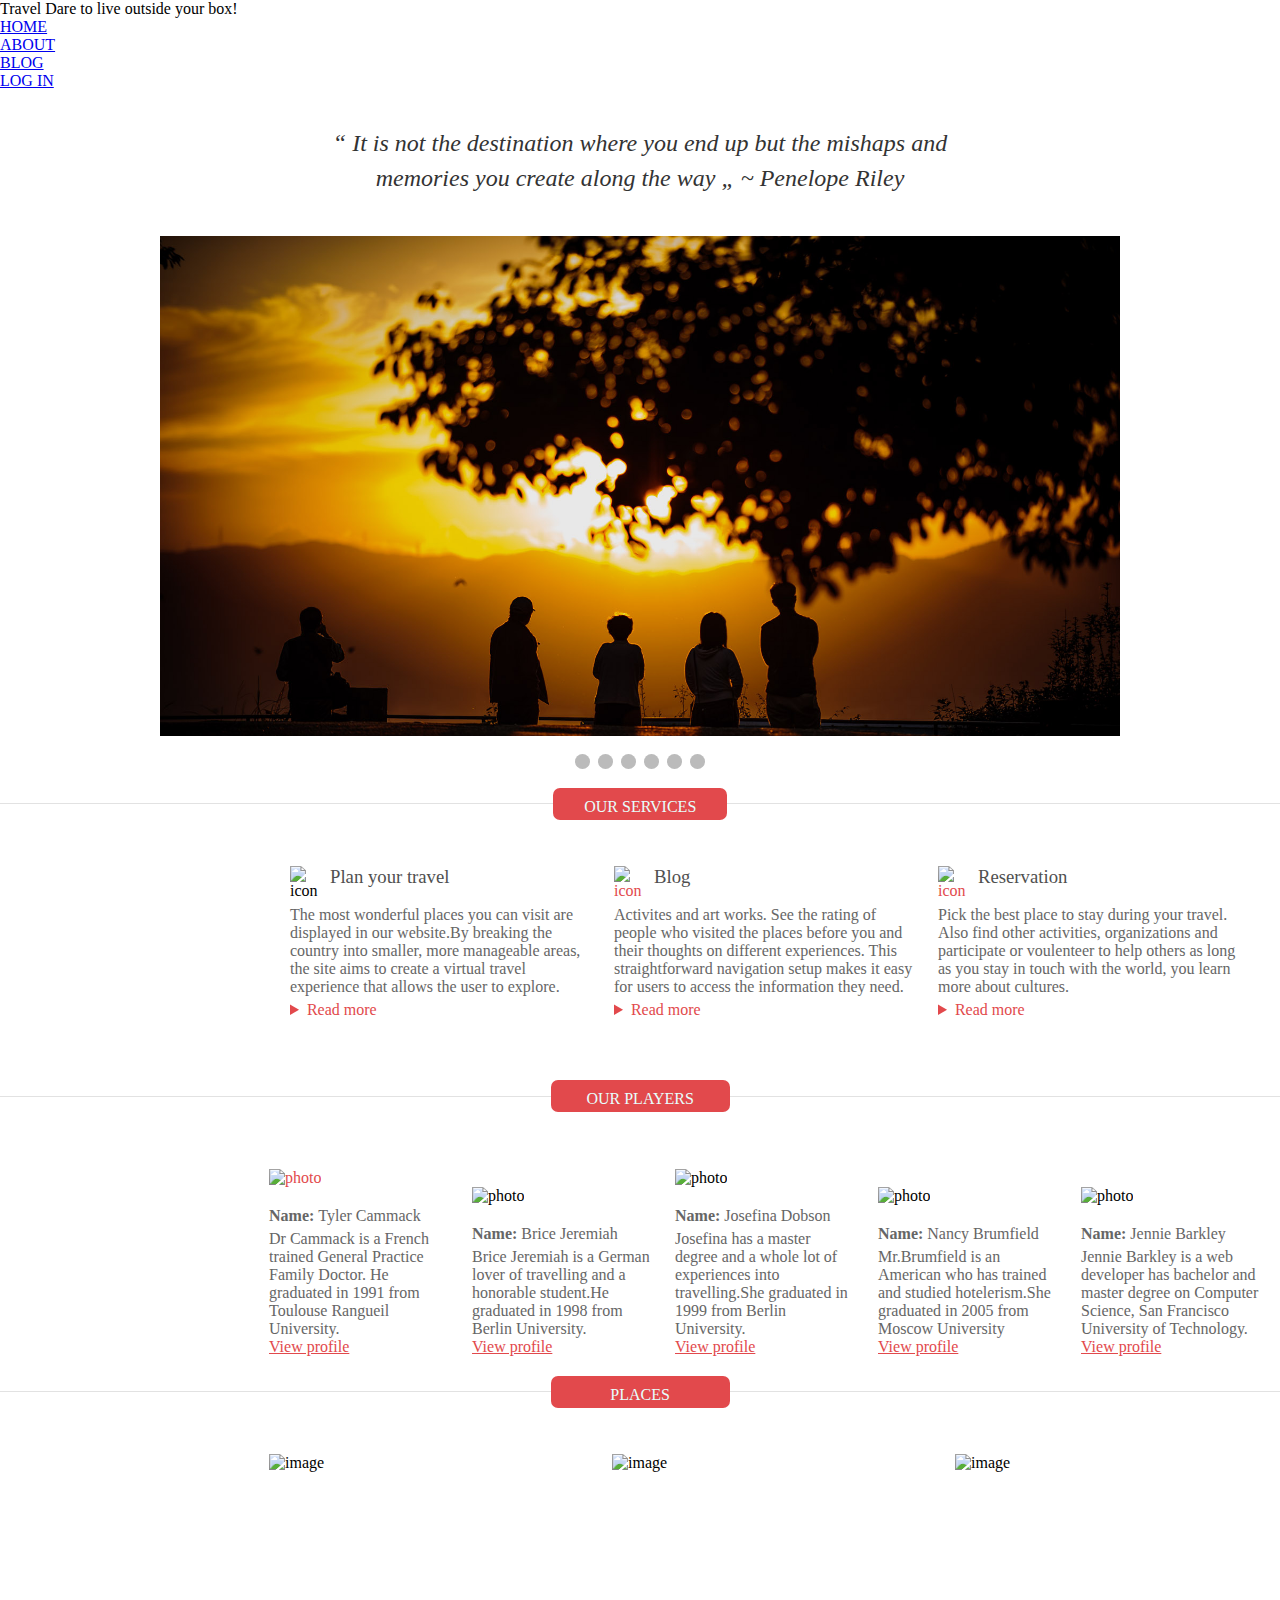
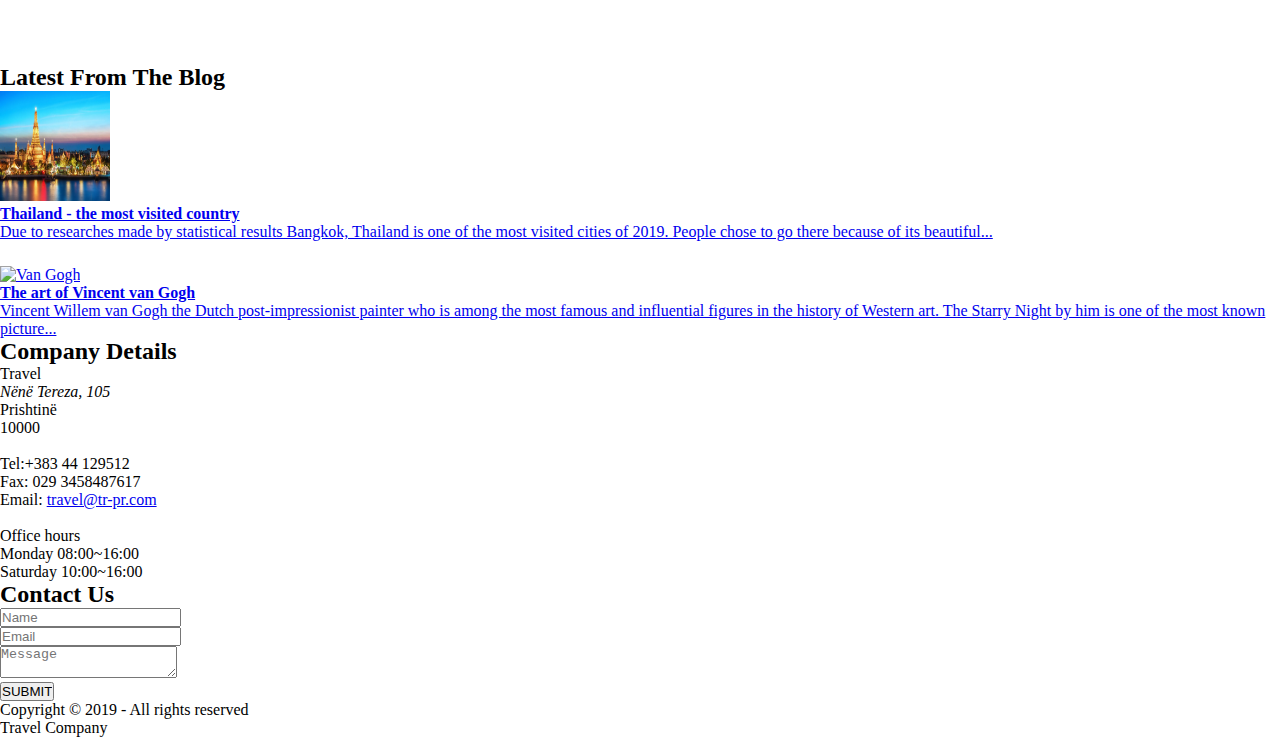
==== index.html @ 13229500 "Add files via upload" ====
<!DOCTYPE html>
<html>

<head>
    <title>Travel</title>
    <meta name="viewport" content="width=device-width, initial-scale=1.0">
    <link rel="stylesheet" href="css/reset.css">
    <link rel="stylesheet" href="css/style.css">
    <link rel="stylesheet" href="css/homePage.css">

    <script src="js/script.js"></script>

</head>

<body>
    <!-- HEADER -->
    <header>
        <div class="navigation">
            <nav>
                <div class="header-text">
                    <span class="composition-text">
                        Travel
                    </span>

                    <span class="left-text">
                        Dare to live outside your box!
                    </span>
                </div>
                <i class="fa fa-bars menu-toggle"></i>
                <ul>
                    <li><a href="#">HOME</a></li>
                    <li><a href="about.html" target="_self">ABOUT</a></li>
                    <li><a href="blog.html" target="_self">BLOG</a></li>
                    <li><a class="login" href="logIn.html" target="_self">LOG IN</a></li>

                </ul>
            </nav>
        </div>
    </header>


    <!-- BODY -->

    <p class="centered-text-style">
        “ It is not the destination where you end up but the mishaps and memories you create along the way „ ~ Penelope
        Riley
    </p>
    <!-- Slider 1 -->
    <!-- <section id="slider"> -->
    <div class="slider" style="position: relative; margin: auto; width: 75%;" id="slider">
        <div class="mySlides fade">
            <img src="images/slideshow/JF7_101564.jpg" alt="Visitors enjoying the sunset" style="width:100%">
        </div>

        <div class="mySlides fade">
            <img src="images/slideshow/people-men-women-friends.jpg" alt="" style="width:100%">
        </div>

        <div class="mySlides fade">
            <img src="images/slideshow/person-on-mountain-top.jpg" alt="A person hiking!!" style="width:100%">
        </div>

        <div class="mySlides fade">
            <img src="images/slideshow/Sunset_in_the_Old_Town_-_Bucharest,_Romania_-_Travel_photography_(35031271856).jpg"
                alt="Sunset in Bucharest!!" style="width:100%">
        </div>

        <div class="mySlides fade">
            <img src="images/slideshow/through-the-lens.jpg" alt="A photography" style="width:100%">
        </div>

        <div class="mySlides fade">
            <img src="images/slideshow/traveling-people-airport-bridge.jpg" alt="People traveling" style="width:100%">
        </div>
    </div>
    <br>

    <div style="text-align:center">
        <span class="dot" onclick="currentSlide(1)"></span>
        <span class="dot" onclick="currentSlide(2)"></span>
        <span class="dot" onclick="currentSlide(3)"></span>
        <span class="dot" onclick="currentSlide(4)"></span>
        <span class="dot" onclick="currentSlide(5)"></span>
        <span class="dot" onclick="currentSlide(6)"></span>
    </div>

    <article>
        <section class="services">
            <h4 class="redbox">OUR SERVICES</h4>
            <div>
                <img src="images/world-icon.PNG" alt="icon" width="30" height="30">
                <h3 id="title1"></h3>
                <p id="title_text1"></p>
                <details class="reddetails">
                    <summary><a class="article"
                            href="https://www.bublup.com/go/travel/?gclid=Cj0KCQiAr8bwBRD4ARIsAHa4YyK-Tc4TcCkCWCXvjdn4VkljsKLULuB1auja3yYF9_ncUV1kddog8ZwaAoHzEALw_wcB">Read
                            more</summary>
                </details>
            </div>
            <div>
                <img src="images/persons-icon.PNG" alt="icon" width="30" height="30">
                <h3 id="title2"></h3>
                <p id="title_text2"></p>
                <details class="reddetails">
                    <summary><a class="article"
                            href="https://cultureisking.net/home/backpackers-guide-to-switzerland">Read more</summary>
                </details>
            </div>
            <div>
                <img src="images/settings-icon.PNG" alt="icon" width="30" height="30">
                <h3 id="title3"></h3>
                <p id="title_text3"></p>
                <details class="reddetails">
                    <summary><a class="article"
                            href="https://www.globalcitizenyear.org/?utm_source=google&utm_medium=grant&utm_campaign=NonBrandGeneral&utm_content=places%20to%20travel&gclid=Cj0KCQiAr8bwBRD4ARIsAHa4YyJRwTzzExsongzw8YNKR__2M_yzZvv4-KCpc82uMk3k2GcLUCpjBUcaAsAeEALw_wcB">Read
                            more</summary>
                </details>
            </div>

        </section>


        <section class="players">
            <h4 style="top:13px" class="redbox">OUR PLAYERS</h4>

            <figure>
                <img src="images/people/people1.jpg" alt="photo" width="175" height="175">
                <figcaption>
                    <h4>Name: <span id="name1" style="font-weight: lighter;"> </span></h4>
                    <p id="text_person1"></p>
                    <a href="https://www.linkedin.com" class="reddetails">View profile</a>
                </figcaption>
            </figure>

            <figure>
                <img src="images/people/people2.jpg" alt="photo" width="175" height="175">
                <figcaption>
                    <h4>Name: <span id="name2" style="font-weight: lighter;"> </span></h4>
                    <p id="text_person2"></p>
                    <a href="https://www.linkedin.com" class="reddetails">View profile</a>
                </figcaption>
            </figure>

            <figure>
                <img src="images/people/people3.jpg" alt="photo" width="175" height="175">
                <figcaption>
                    <h4>Name: <span id="name3" style="font-weight: lighter;"> </span></h4>
                    <p id="text_person3"></p>
                    <a href="https://www.linkedin.com" class="reddetails">View profile</a>
                </figcaption>
            </figure>

            <figure>
                <img src="images/people/people4.jpg" alt="photo" width="175" height="175">
                <figcaption>
                    <h4>Name: <span id="name4" style="font-weight: lighter;"> </span></h4>
                    <p id="text_person4"></p>
                    <a href="https://www.linkedin.com" class="reddetails">View profile</a>
                </figcaption>
            </figure>

            <figure>
                <img src="images/people/people5.jpg" alt="photo" width="175" height="175">
                <figcaption>
                    <h4>Name: <span id="name5" style="font-weight: lighter;"> </span></h4>
                    <p id="text_person5"></p>
                    <a href="https://www.linkedin.com" class="reddetails">View profile</a>
                </figcaption>
            </figure>

        </section>


        <section class="work">
            <h4 class="redbox">PLACES</h4>

            <img src="images/newyork.jpg" alt="image" width="300px" height="160px">
            <img src="images/berlin.jpg" alt="image" width="300px" height="160px">
            <img src="images/paris.jpg" alt="image" width="300px" height="160px">
        </section>

    </article>



    <footer>
        <div class="footer">
            <div class="footer-content">
                <div class="footer-section blog">
                    <h2>Latest From The Blog</h2>
                    <a href="blog.html" target="_blank">
                        <img src="images/cities/Thailand-Wat-Arun-Buddhist-temple-in-Bangkok-Yai-district-of-Bangkok-Wallpaper-Hd-For-Desktop-Mobile-And-Tablet-3840x2400-915x515.jpg"
                            alt="Thailand landscape" width="110px" height="110px">
                        <h4>Thailand - the most visited country</h4>
                        <p><span style="overflow-x: auto;">Due to researches made by statistical results Bangkok,
                                Thailand is one of the most visited cities of 2019. People chose to go there because of
                                its beautiful...</span></p>
                    </a>

                    <a href="blog.html" style="float: left; margin-top: 25px;" target="_blank">
                        <img src="images/vanGogh/Vincent_van_Gogh_-_Self-portrait_with_grey_felt_hat_-_Google_Art_Project.jpg"
                            alt="Van Gogh" width="110px" height="110px">

                        <h4>The art of Vincent van Gogh</h4>
                        <p><span style="overflow-x: auto;">Vincent Willem van Gogh the Dutch post-impressionist painter
                                who is among the most famous and influential figures in the history of Western art. The
                                Starry Night by him is one of the most known picture...</span></p>
                    </a>
                </div>

                <div class="footer-section details">
                    <h2>Company Details</h2>
                    <ul>
                        <li>Travel</li>
                        <li>
                            <address>N&#xeb;n&#xeb; Tereza, 105</address>
                        </li>
                        <li>Prishtin&#xeb;</li>
                        <li>10000</li>
                        <br>
                        <li>Tel:+383 44 129512</li>
                        <li>Fax: 029 3458487617</li>
                        <li>Email: <a href="mailto:contact@mydomain.com">travel@tr-pr.com</a></li>
                        <br>
                        <li>Office hours</li>
                        <li>Monday 08:00~16:00</li>
                        <li>Saturday 10:00~16:00</li>
                    </ul>
                </div>

                <div class="footer-section contact-form">
                    <h2>Contact Us</h2>
                    <form action="" method="post" id="contact">
                        <input type="text" placeholder="Name" name="inputType1"><br>
                        <input type="email" placeholder="Email" name="inputType1" required><br>
                        <textarea placeholder="Message"></textarea><br>
                        <input type="submit" form="contact" value="SUBMIT">
                    </form>
                </div>
            </div>
            <!-- <hr> -->
            <div class="footer-bottom">
                <p id="copy">Copyright &copy; 2019 - All rights reserved</p>
                <p id="template">Travel Company</p>
            </div>

        </div>





    </footer>


    <script type="text/javascript" src="https://cdn.jsdelivr.net/npm/slick-carousel@1.8.1/slick/slick.min.js"></script>

    <script src="js/slider.js"></script>

    <script src="https://cdnjs.cloudflare.com/ajax/libs/jquery/3.4.1/jquery.min.js"
        integrity="sha256-CSXorXvZcTkaix6Yvo6HppcZGetbYMGWSFlBw8HfCJo=" crossorigin="anonymous"></script>

    <script src="js/header.js"></script>

    <script type="text/javascript">

        function Person(first, last, desc) {
            this.firstname = first;
            this.lastname = last;
            this.descVal = desc;
        }

        function TitleText(title, titleText) {
            this.titleVal = title;
            this.titleTextVal = titleText;

        }




        var person1 = new Person("Tyler", "Cammack", "Dr Cammack is a French trained General Practice Family Doctor. He graduated in 1991 from Toulouse Rangueil University.");
        var person2 = new Person("Brice", "Jeremiah", "Brice Jeremiah is a German lover of travelling and a honorable student.He graduated in 1998 from Berlin University.");
        var person3 = new Person("Josefina", "Dobson", "Josefina has a master degree and a whole lot of experiences into travelling.She graduated in 1999 from Berlin University.");
        var person4 = new Person("Nancy", "Brumfield", "Mr.Brumfield is an American who has trained and studied hotelerism.She graduated in 2005 from Moscow University");
        var person5 = new Person("Jennie", "Barkley", "Jennie Barkley is a web developer has bachelor and master degree on Computer Science, San Francisco University of Technology.");

        var t_text1 = new TitleText("Plan your travel", "The most wonderful places"
            + " you can visit are displayed in our website.By breaking the country into smaller, more manageable areas, the site aims to create a virtual travel experience that allows the user to explore.");
        var t_text2 = new TitleText("Blog", "Activites and art works. See the rating of" + " people who visited the places before you and their thoughts on different experiences. This straightforward navigation setup makes it easy for users to access the information they need.");
        var t_text3 = new TitleText("Reservation", "Pick the best place to stay during" +
            " your travel. Also find other activities, organizations and participate or voulenteer to help others as long as you stay in touch with the world, you learn more about cultures.");


        document.getElementById("name1").innerHTML = person1.firstname +
            " " + person1.lastname;
        document.getElementById("name2").innerHTML = person2.firstname +
            " " + person2.lastname;
        document.getElementById("name3").innerHTML = person3.firstname +
            " " + person3.lastname;
        document.getElementById("name4").innerHTML = person4.firstname +
            " " + person4.lastname;
        document.getElementById("name5").innerHTML = person5.firstname +
            " " + person5.lastname;

        document.getElementById("text_person1").innerHTML = person1.descVal;
        document.getElementById("text_person2").innerHTML = person2.descVal;
        document.getElementById("text_person3").innerHTML = person3.descVal;
        document.getElementById("text_person4").innerHTML = person4.descVal;
        document.getElementById("text_person5").innerHTML = person5.descVal;

        document.getElementById("title1").innerHTML = t_text1.titleVal;
        document.getElementById("title2").innerHTML = t_text2.titleVal;
        document.getElementById("title3").innerHTML = t_text3.titleVal;
        document.getElementById("title_text1").innerHTML = t_text1.titleTextVal;
        document.getElementById("title_text2").innerHTML = t_text2.titleTextVal;
        document.getElementById("title_text3").innerHTML = t_text3.titleTextVal;


    </script>

</body>

</html>
---- css/homePage.css ----
.centered-text-style {
    text-align: center;
    display:inline-block;
    line-height: 35px;
    font-size:18pt;
    overflow-x: auto;
    overflow:hidden;
    font-family:Georgia, 'Times New Roman', Times, serif; 
    font-style:italic;
    color: #333333;
    padding: 1.5em 4em;
    margin: 0 9em;
}

.slider {
    background-position: center center;
    display: block;
    width: 100%;
    height: 500px;
    position: relative;
    background-size: cover;
    background-repeat: no-repeat;
    background-color: #000;
    overflow: hidden;
    transition: transform 5.4s;
} 
.mySlides {
    background-position: center center;
    display: block;
    width: 100%;
    height: 100%;
    margin: auto;
    position: relative;
    background-size: cover;
    background-repeat: no-repeat;
    background-color: #000;
    overflow: hidden;
    transition: transform .4s;
}

.mySlides{
    position: absolute;
}

.dot {
	cursor: pointer;
	height: 15px;
	width: 15px;
	margin: 0 2px;
	background-color: #bbb;
	border-radius: 50%;
	display: inline-block;
	transition: background-color 0.6s ease;
}

.active,
.dot:hover {
	background-color: #717171;
}


.fade {
	-webkit-animation-name: fade;
	-webkit-animation-duration: 1.5s;
	animation-name: fade;
	animation-duration: 1.5s;
}

@-webkit-keyframes fade {
	from {
		opacity: 0.4;
	}
	to {
		opacity: 1;
	}
}

@keyframes fade {
	from {
		opacity: 0.4;
	}
	to {
		opacity: 1;
	}
}

.button-holder
{
    position: relative;
    bottom: 67px;
}

a.button {
    -webkit-appearance: button;
    -moz-appearance: button;
    appearance: button;

    text-decoration: none;
    color: initial;
}



.article{
    color: #E2494C;
    text-decoration: none;
}


.services{
     position: relative;
     top: 30px;
     border-bottom: 1px solid #e2e2e2;
     border-top: 1px solid #e2e2e2;
     padding: 0px 20px;
}


.services div{
    display: inline-block;
    width: 300px;
    height: 200px;
    margin: 30px 0px 30px 20px;
    position:relative;
    left: 250px; 


}

.services div img {
    float: left;
    margin-right: 10px;
    margin-bottom: 10px;
}
.services div h3{
    font-family:Georgia, 'Times New Roman', Times, serif;
    font-style: regular;
    color: #505050;
    font-weight: lighter;
}
.services div p {
    clear: both;
    font-family:Georgia, 'Times New Roman', Times, serif;
    color:#666666;
}

.reddetails{
    font-family:Georgia, 'Times New Roman', Times, serif;
    color:#E2494C;
    margin-top: 5px;

}

.players{
    border-bottom: 1px solid #e2e2e2;
}

.players figure{
    display: inline-block;
    margin: 70px 0px 35px 19px;
    position: relative;
    left:250px;
    width:180px;
}

.players figure figcaption{
    margin-top: 20px;
}


.players figure figcaption p {
     font-family:Georgia, 'Times New Roman', Times, serif;
     margin-top: 5px;
    color:#666666;

}

.players figure figcaption h4 {
     font-family:Georgia, 'Times New Roman', Times, serif;
    color:#666666;

}

.work img{
    display: inline-block;
    margin: 30px 0px 50px 39px;
    position: relative;
    left:230px;
}

.redbox{
    background-color: #E2494C;
    border: none;
    border-radius: 7px;
    color: #E7FFFD;
    text-decoration: none;
    text-align: center;
    padding-top: 6px;
    font-weight: lighter;
    cursor: pointer;
    width: 14%;
    height: 32px;
    margin-left: 4px;
    position: relative;
    top:-16px;
    left:42.7%;
    align-content: center;
    vertical-align: middle;

}
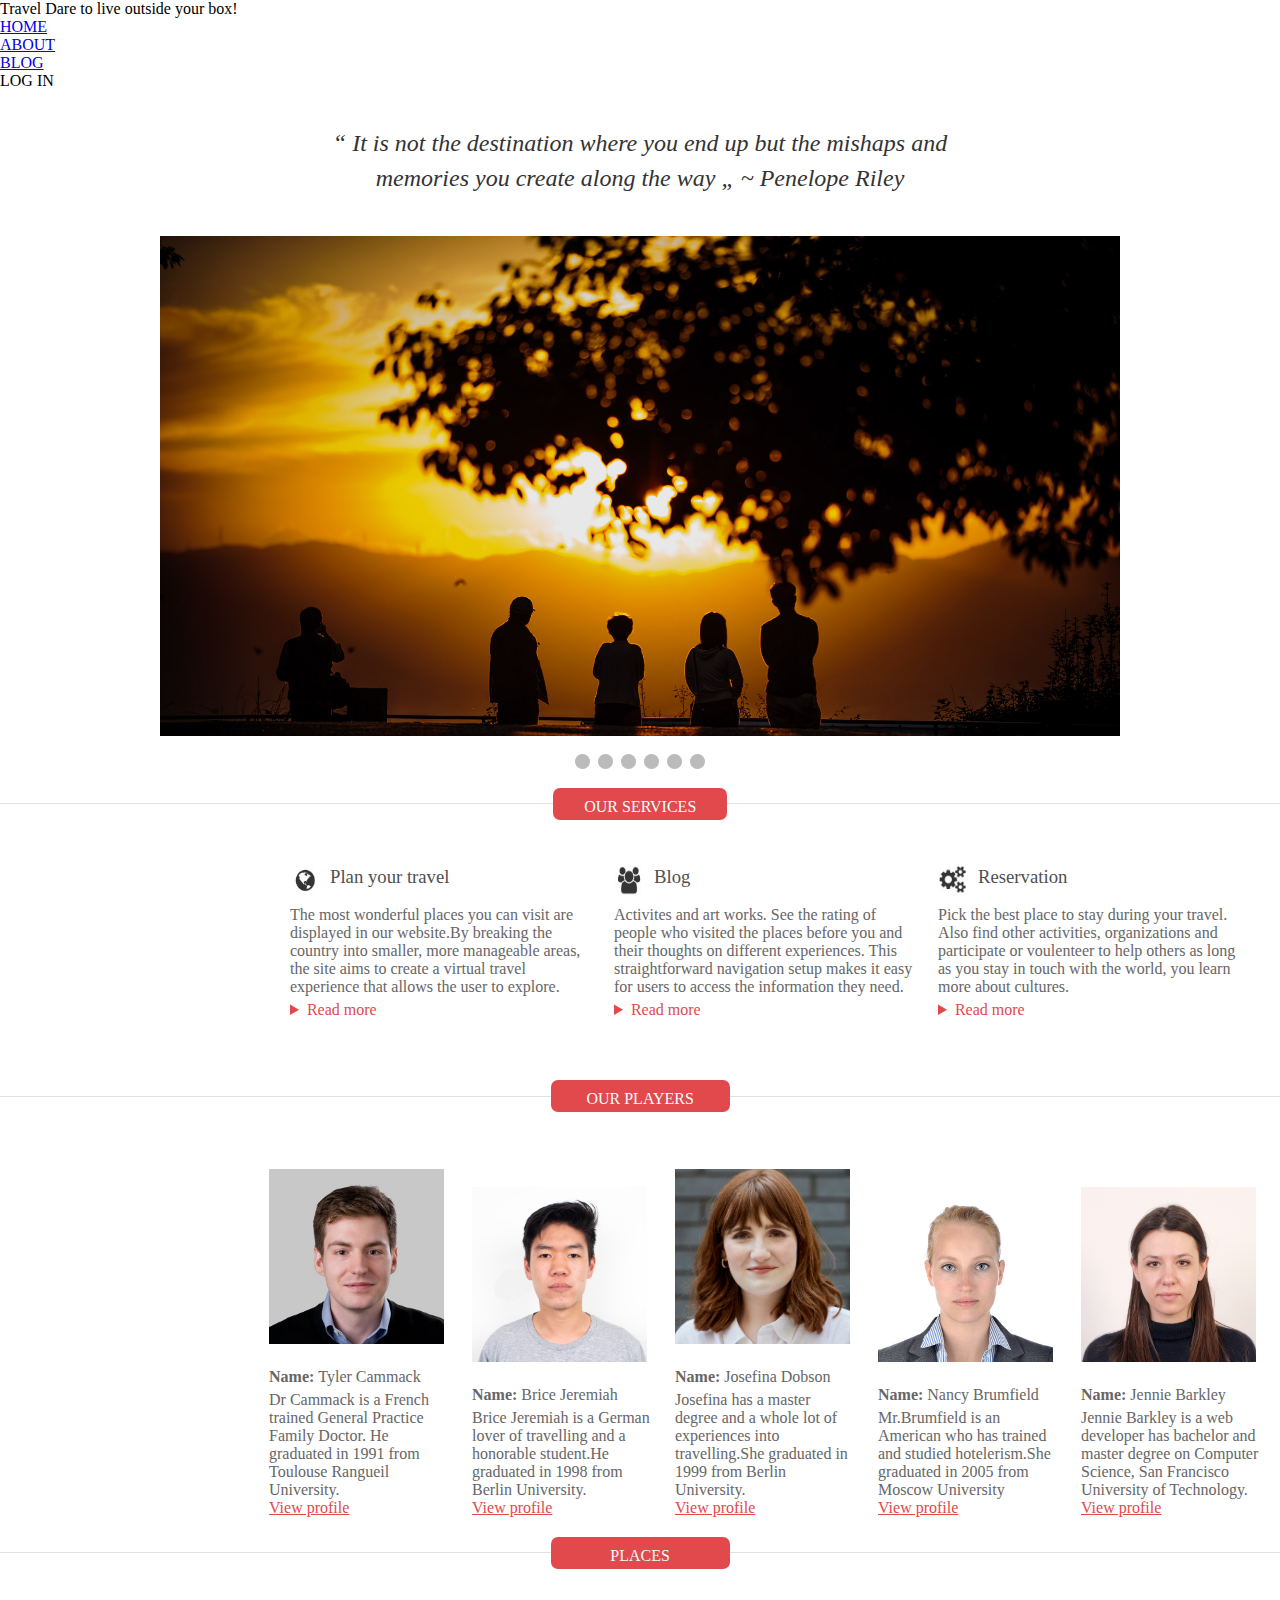
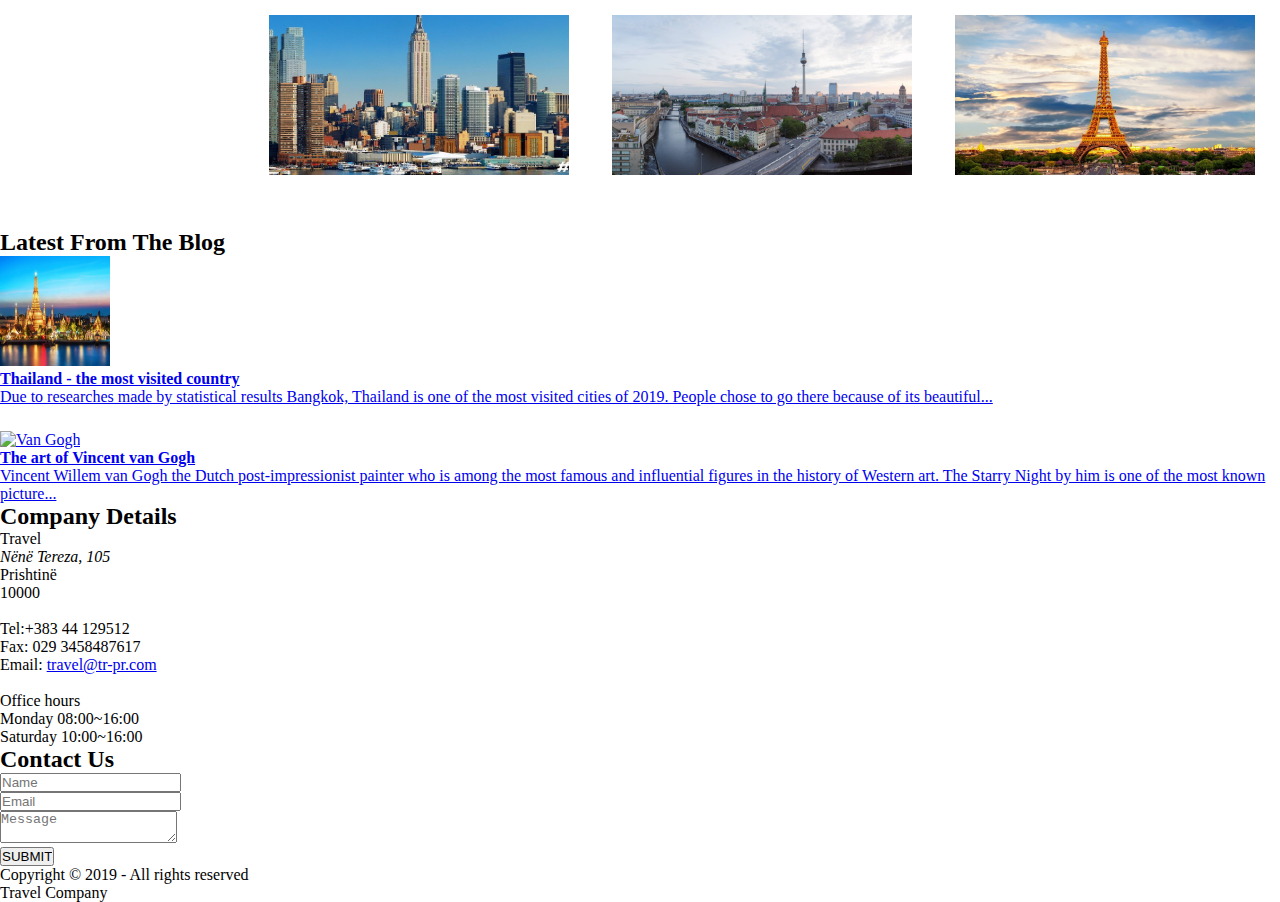
==== commit 1dc26fd5: "small changes" ====
--- a/index.html
+++ b/index.html
@@ -7,8 +7,6 @@
     <link rel="stylesheet" href="css/reset.css">
     <link rel="stylesheet" href="css/style.css">
     <link rel="stylesheet" href="css/homePage.css">
-
-    <script src="js/script.js"></script>
 
 </head>
 
@@ -31,22 +29,18 @@
                     <li><a href="#">HOME</a></li>
                     <li><a href="about.html" target="_self">ABOUT</a></li>
                     <li><a href="blog.html" target="_self">BLOG</a></li>
-                    <li><a class="login" href="logIn.html" target="_self">LOG IN</a></li>
+                    <li><a>LOG IN</a></li>
 
                 </ul>
             </nav>
         </div>
     </header>
 
-
-    <!-- BODY -->
 
     <p class="centered-text-style">
         “ It is not the destination where you end up but the mishaps and memories you create along the way „ ~ Penelope
         Riley
     </p>
-    <!-- Slider 1 -->
-    <!-- <section id="slider"> -->
     <div class="slider" style="position: relative; margin: auto; width: 75%;" id="slider">
         <div class="mySlides fade">
             <img src="images/slideshow/JF7_101564.jpg" alt="Visitors enjoying the sunset" style="width:100%">
@@ -238,7 +232,6 @@
                     </form>
                 </div>
             </div>
-            <!-- <hr> -->
             <div class="footer-bottom">
                 <p id="copy">Copyright &copy; 2019 - All rights reserved</p>
                 <p id="template">Travel Company</p>
@@ -253,14 +246,8 @@
     </footer>
 
 
-    <script type="text/javascript" src="https://cdn.jsdelivr.net/npm/slick-carousel@1.8.1/slick/slick.min.js"></script>
 
     <script src="js/slider.js"></script>
-
-    <script src="https://cdnjs.cloudflare.com/ajax/libs/jquery/3.4.1/jquery.min.js"
-        integrity="sha256-CSXorXvZcTkaix6Yvo6HppcZGetbYMGWSFlBw8HfCJo=" crossorigin="anonymous"></script>
-
-    <script src="js/header.js"></script>
 
     <script type="text/javascript">
 
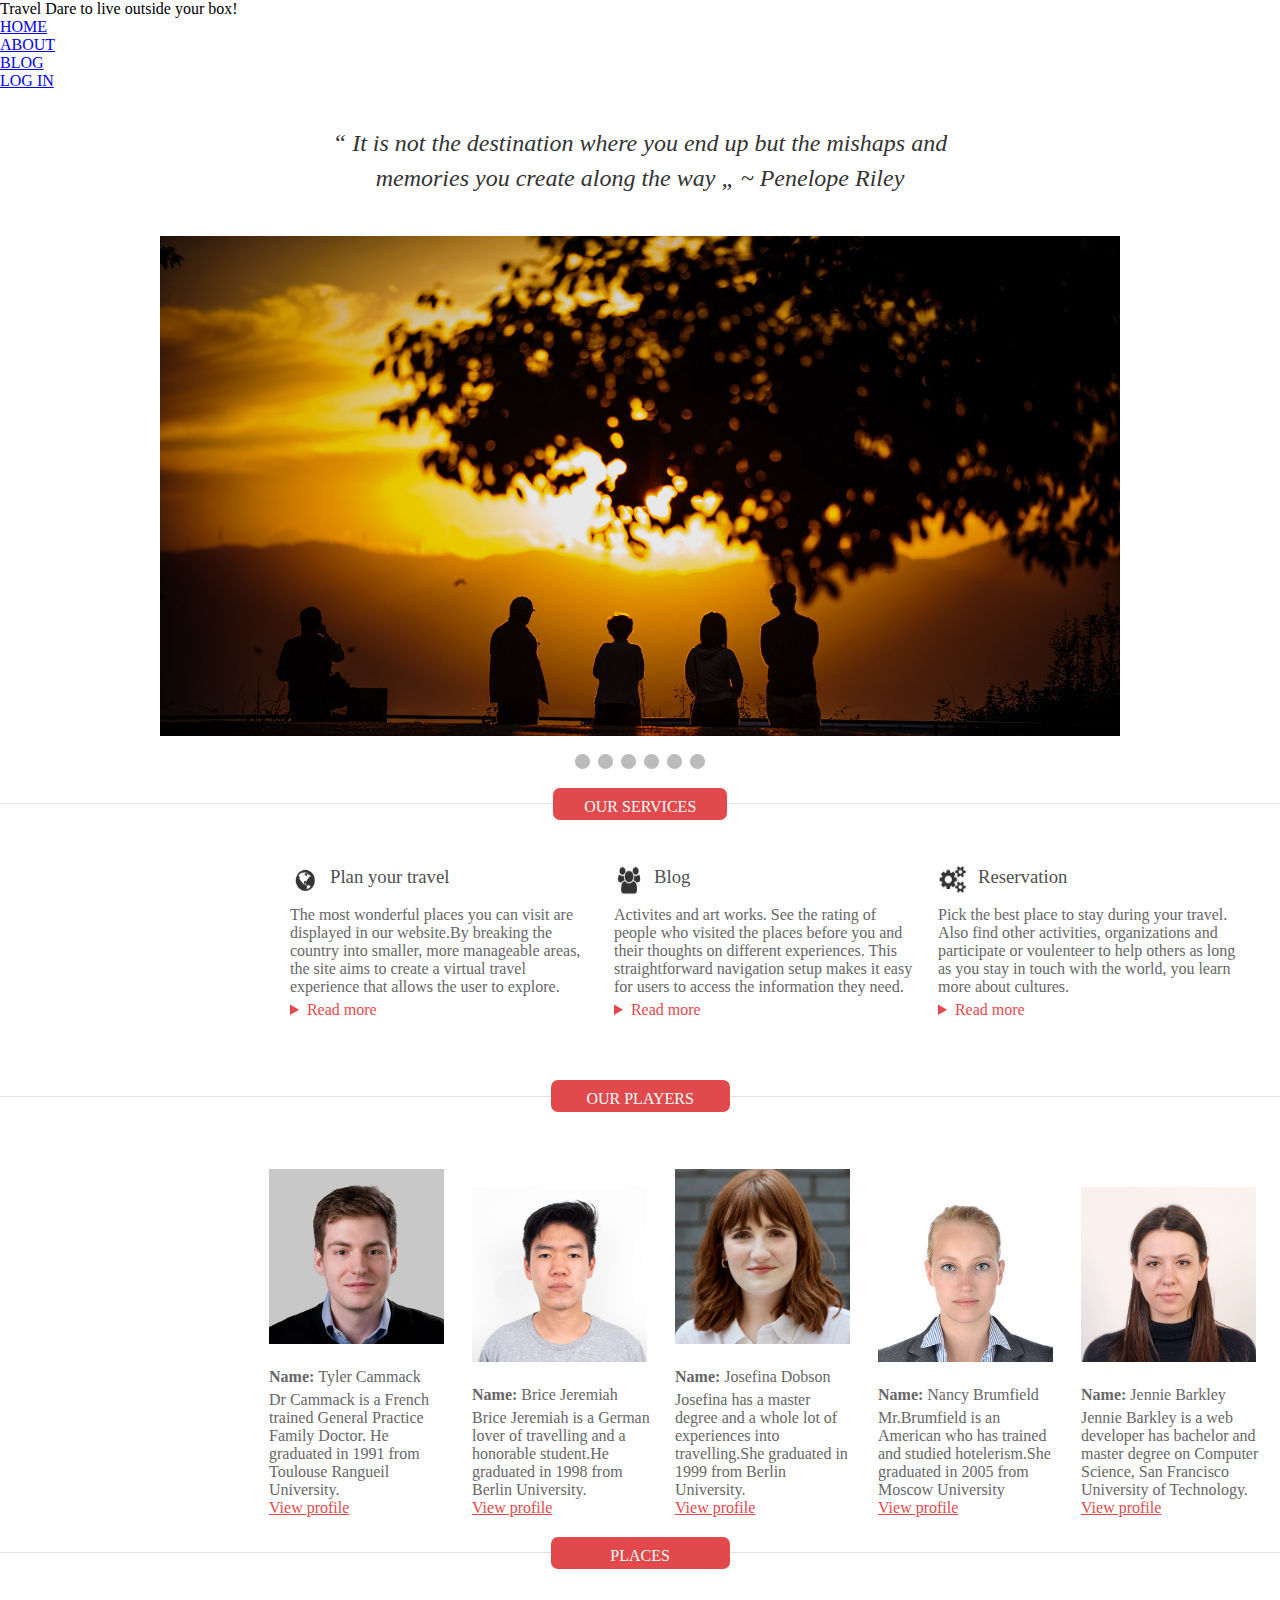
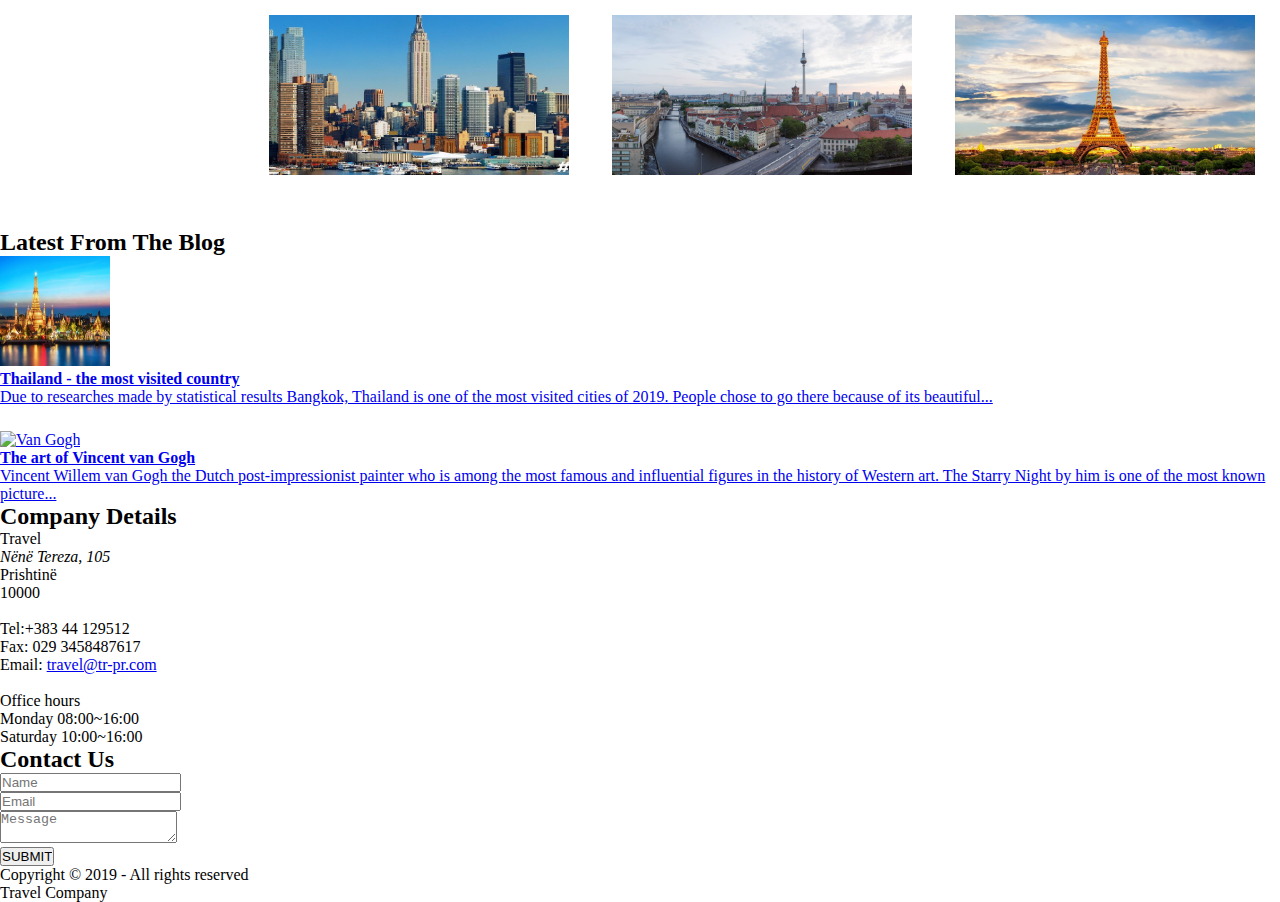
==== commit 02f34690: "adding login js and css" ====
--- a/index.html
+++ b/index.html
@@ -29,7 +29,7 @@
                     <li><a href="#">HOME</a></li>
                     <li><a href="about.html" target="_self">ABOUT</a></li>
                     <li><a href="blog.html" target="_self">BLOG</a></li>
-                    <li><a>LOG IN</a></li>
+                    <li><a class="login" href="login.html" target="_self">LOG IN</a></li>
 
                 </ul>
             </nav>
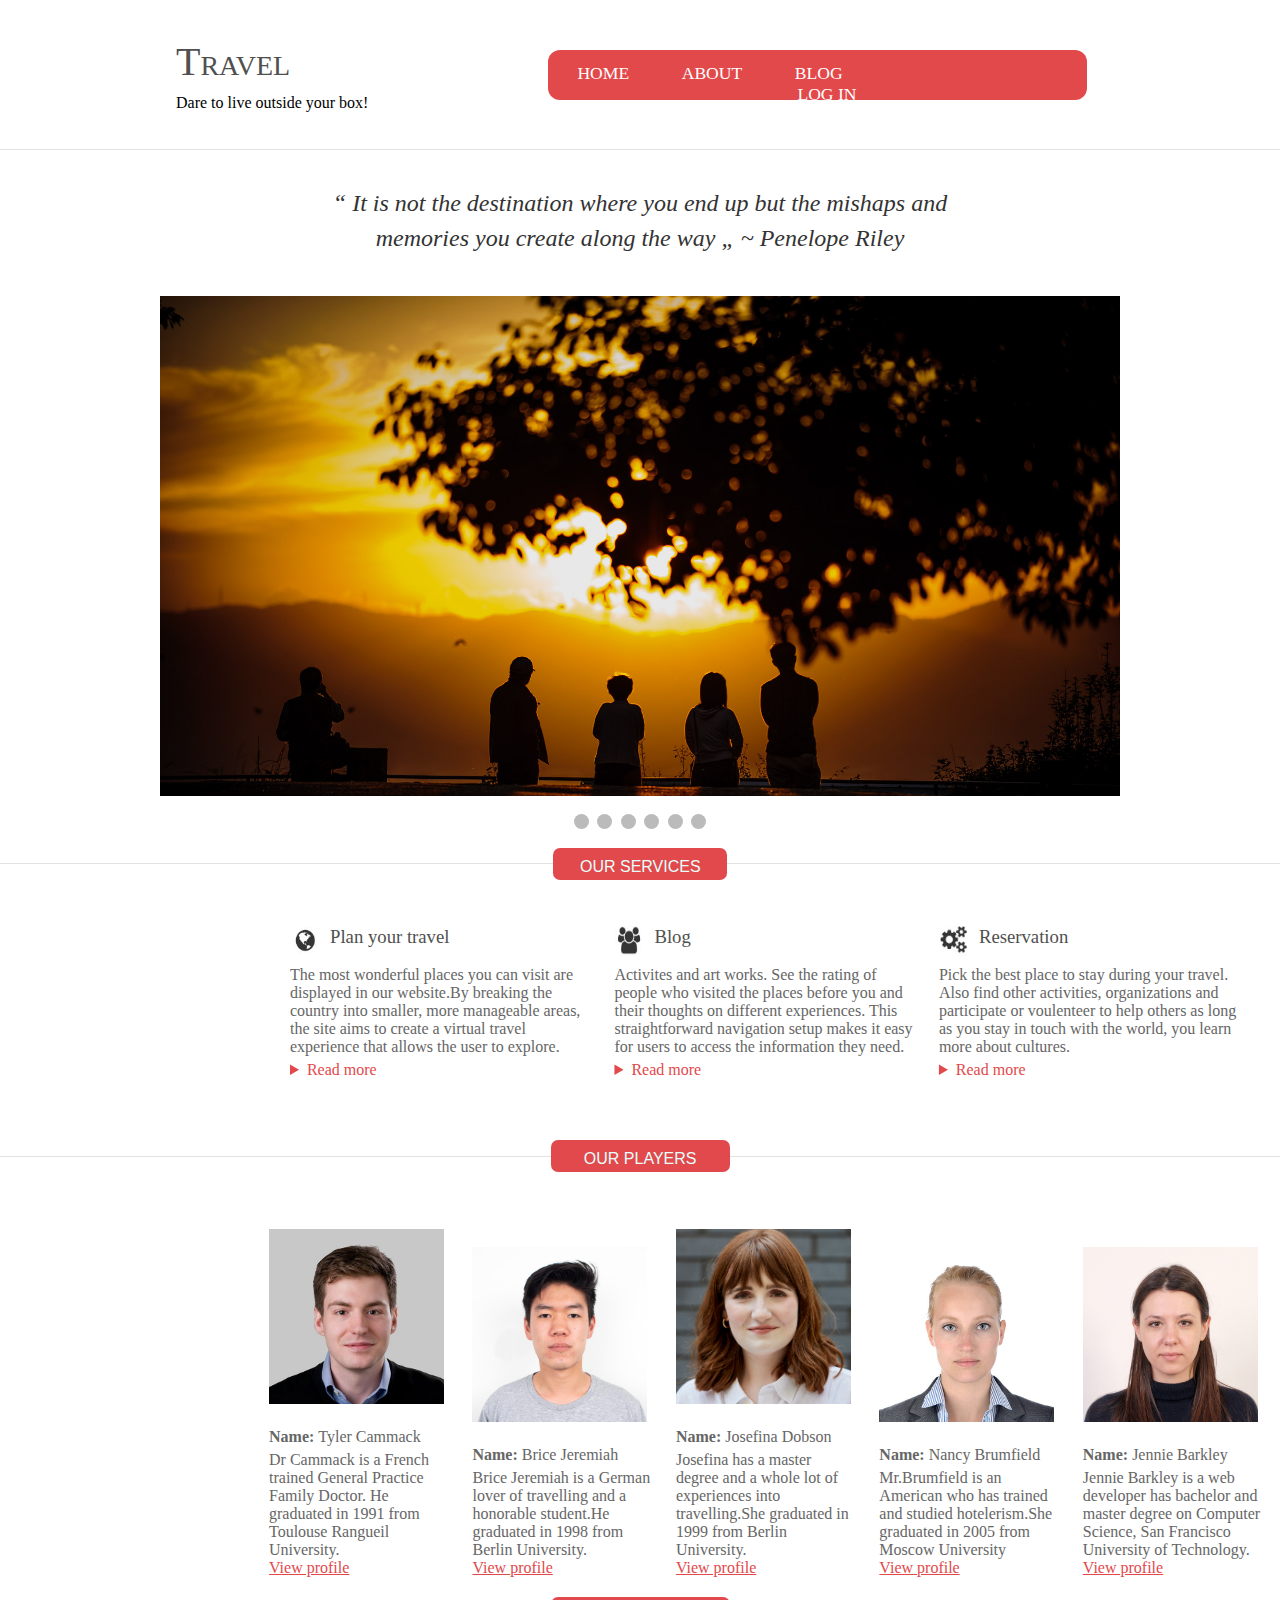
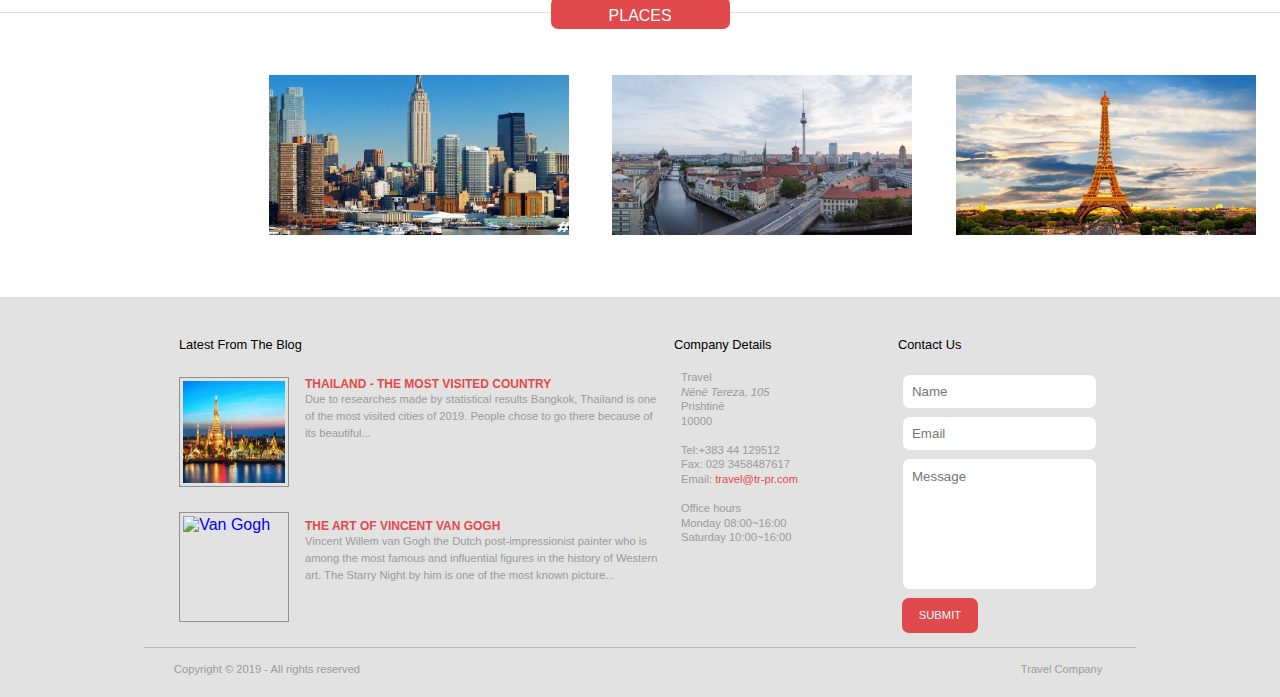
==== commit 94cef578: "final commit" ====
--- a/index.html
+++ b/index.html
@@ -11,7 +11,6 @@
 </head>
 
 <body>
-    <!-- HEADER -->
     <header>
         <div class="navigation">
             <nav>
@@ -86,9 +85,7 @@
                 <h3 id="title1"></h3>
                 <p id="title_text1"></p>
                 <details class="reddetails">
-                    <summary><a class="article"
-                            href="https://www.bublup.com/go/travel/?gclid=Cj0KCQiAr8bwBRD4ARIsAHa4YyK-Tc4TcCkCWCXvjdn4VkljsKLULuB1auja3yYF9_ncUV1kddog8ZwaAoHzEALw_wcB">Read
-                            more</summary>
+                    <summary><a class="article" href="#">Read more</summary>
                 </details>
             </div>
             <div>
@@ -96,8 +93,7 @@
                 <h3 id="title2"></h3>
                 <p id="title_text2"></p>
                 <details class="reddetails">
-                    <summary><a class="article"
-                            href="https://cultureisking.net/home/backpackers-guide-to-switzerland">Read more</summary>
+                    <summary><a class="article" href="#">Read more</summary>
                 </details>
             </div>
             <div>
@@ -105,9 +101,7 @@
                 <h3 id="title3"></h3>
                 <p id="title_text3"></p>
                 <details class="reddetails">
-                    <summary><a class="article"
-                            href="https://www.globalcitizenyear.org/?utm_source=google&utm_medium=grant&utm_campaign=NonBrandGeneral&utm_content=places%20to%20travel&gclid=Cj0KCQiAr8bwBRD4ARIsAHa4YyJRwTzzExsongzw8YNKR__2M_yzZvv4-KCpc82uMk3k2GcLUCpjBUcaAsAeEALw_wcB">Read
-                            more</summary>
+                    <summary><a class="article" href="#">Read more</summary>
                 </details>
             </div>
 
--- a/css/style.css
+++ b/css/style.css
@@ -0,0 +1,259 @@
+html, body{
+    font-family: 'Trebuchet MS', 'Lucida Sans Unicode', 'Lucida Grande', 'Lucida Sans', sans-serif;
+    background-color: #ffffff;
+    width:100%;
+}
+*{
+    box-sizing: border-box;
+}
+
+
+header
+{
+   
+    height:150px;
+    width: 100%;
+}
+header .navigation{
+    display: flex;
+    flex-direction: row;
+    justify-content: center;
+    width: 100%;
+    height: 150px;
+}
+
+header nav{
+    padding: 2em 11em;
+    display: flex;
+    align-items: center;
+    width: 100%;
+}
+
+header ul{
+    float: right;
+    margin-left:180px;
+
+    padding-top: 13px;
+     padding-left: 5px;
+    list-style: none;
+    width: 58%;
+    height: 50px;
+    background-color:#E2494B;
+    border-radius:12px;
+}
+
+
+header ul li a {
+    padding: 5px;
+    font-size:1.1rem;
+    text-decoration: none;
+    font-family: Georgia, 'Times New Roman', Times, serif;
+    color:white;
+    padding: 1rem 1rem;
+    border-radius:12px;
+}
+
+
+header ul li {
+  display: inline;
+  padding: 0 8px;
+  padding-top: 10px; 
+  
+}
+
+
+header .menu-toggle{
+    display: none;
+}
+
+
+header a{
+    text-decoration: none;
+    color:white;
+    font-family: Georgia, 'Times New Roman', Times, serif;
+    font-size: small;
+}
+
+header ul li a:hover{
+    color:#ee9395;
+    font-family: Georgia, 'Times New Roman', Times, serif;
+    transition: 0.3s;
+}
+
+header .login{
+  margin-left: 220px;
+}
+
+
+
+  .navigation {
+    justify-content: center;
+    float:left;
+    height: 133px;
+    border-bottom: 1px solid #e2e2e2;
+    
+  }
+
+  .header-text {
+    display: grid;
+    font-family: Georgia, 'Times New Roman', Times, serif;
+  }
+  
+  .composition-text {
+    font-style: regular;
+    color: #505050;
+    font-size: 30pt;
+    text-transform: capitalize;
+    font-variant: small-caps;
+    margin-bottom: 9px;
+  }
+
+
+
+
+
+
+footer{
+    
+    background-color: #E2E2E2 ;
+    color: #9A9A9A;
+    height: 400px;
+    position: relative;
+    width: 100%;
+}
+
+.footer{
+    margin: 0.5em 9em;
+}
+footer .footer-content{
+    height: 350px;
+    display: grid;
+    grid-template-columns: 50% 25% 25%;
+}
+
+footer .footer-content h2{
+    font-size: 0.8em;
+    font-weight: lighter;
+    color: #000000;
+    padding: 20px 0 18px 0;
+}
+
+footer .footer-content .blog{
+    padding: 20px 0 0 10px;
+    margin-left: 25px;
+    width: 100%;
+    display: block;
+}
+.details{
+    display: inline-block;
+    padding: 1em;
+    margin: 0  1.5em;
+}
+footer .footer-content .blog img{
+    border: #919191 solid 1px;
+    padding: 0.2em;
+    float: left;
+    margin-right: 1rem;
+}
+footer .footer-content .blog h4{
+    color: #E2494C;
+    font-size: 0.75em;
+    margin-top: 7px;
+    padding-left: 20px;
+    text-transform: uppercase;
+}
+footer .footer-content .blog a{
+    text-decoration: none;
+}
+
+footer .footer-content .blog p{
+    font-size: 0.7em;
+    line-height: 1.5em;
+    color: #9A9A9A;
+}
+
+footer .footer-content .details{
+    padding: 20px 10px;
+}
+
+
+footer .footer-content .details ul{
+    list-style: none;
+    font-size: 0.7em;
+    margin: 0;
+    padding: 0px 0px 0px 7px;
+    line-height: 1.3em;
+    
+}
+footer .footer-content .details ul li a{
+    text-decoration: none;
+    color: #E2494C;
+}
+
+footer .footer-content .contact-form{
+    padding: 20px 10px;
+}
+footer .footer-content .contact-form input[name="inputType1"] {
+    border: none;
+    width: 85%;
+    border-radius: 7px;
+    height:33px;
+    padding-left: 0.7em;
+    margin: 0.35em;
+}
+
+
+ 
+footer .footer-content .contact-form input[type=submit]{
+    background-color: #E2494C;
+    border: none;
+    border-radius: 7px;
+    color: #E7FFFD;
+    font-size: 0.7em;
+    text-decoration: none;
+    cursor: pointer;
+    width: 33.3%;
+    height: 35px;
+    margin-left: 4px;
+}
+footer .footer-content .contact-form input[type=submit]:hover{
+    background-color: rgb(228, 116, 118);
+    transition: 0.5s;
+}
+footer .footer-content .contact-form textarea{
+    border: none;
+    border-radius: 7px;
+    height: 130px;
+    padding: 0.7em 0 0 0.7em;
+    font-family: Arial, Helvetica, sans-serif;
+    margin: 0.35em;
+    width: 85%;
+    resize: none;
+}
+
+
+footer div.footer-bottom{
+    font-size: 0.7em;
+    height: 40px;
+    width: 100%;
+    position: relative;
+    top: 0px;
+    bottom: 0;
+    background-color: #E2E2E2;
+    padding-top: 30px;
+    border-top: 1px solid rgb(184, 182, 182);
+    border-top-style: ridge;
+
+}
+
+footer p#copy{
+    position: absolute;
+    left: 30px;
+    top: 15px;
+}
+
+footer p#template{
+    position: absolute;
+    right: 3em;
+    top: 15px;
+}--- a/css/homePage.css
+++ b/css/homePage.css
@@ -83,21 +83,6 @@
 	to {
 		opacity: 1;
 	}
-}
-
-.button-holder
-{
-    position: relative;
-    bottom: 67px;
-}
-
-a.button {
-    -webkit-appearance: button;
-    -moz-appearance: button;
-    appearance: button;
-
-    text-decoration: none;
-    color: initial;
 }
 
 
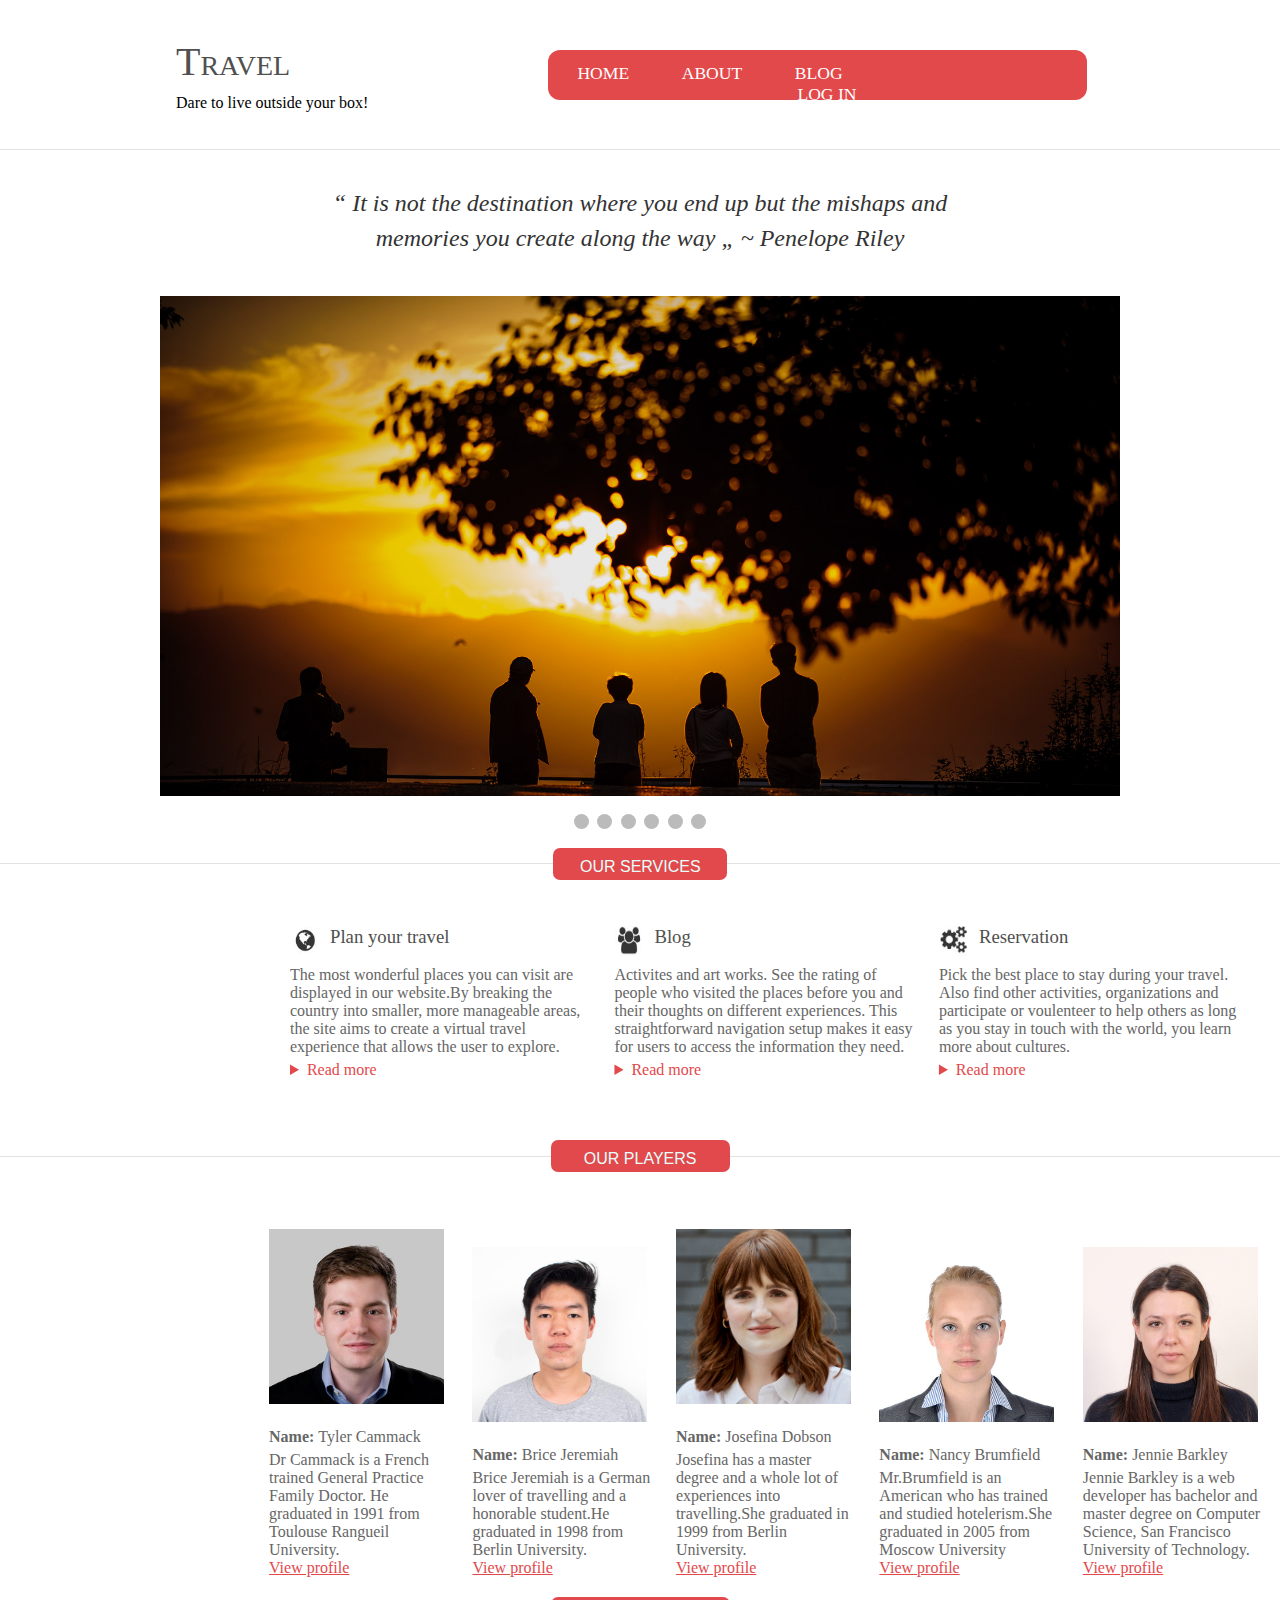
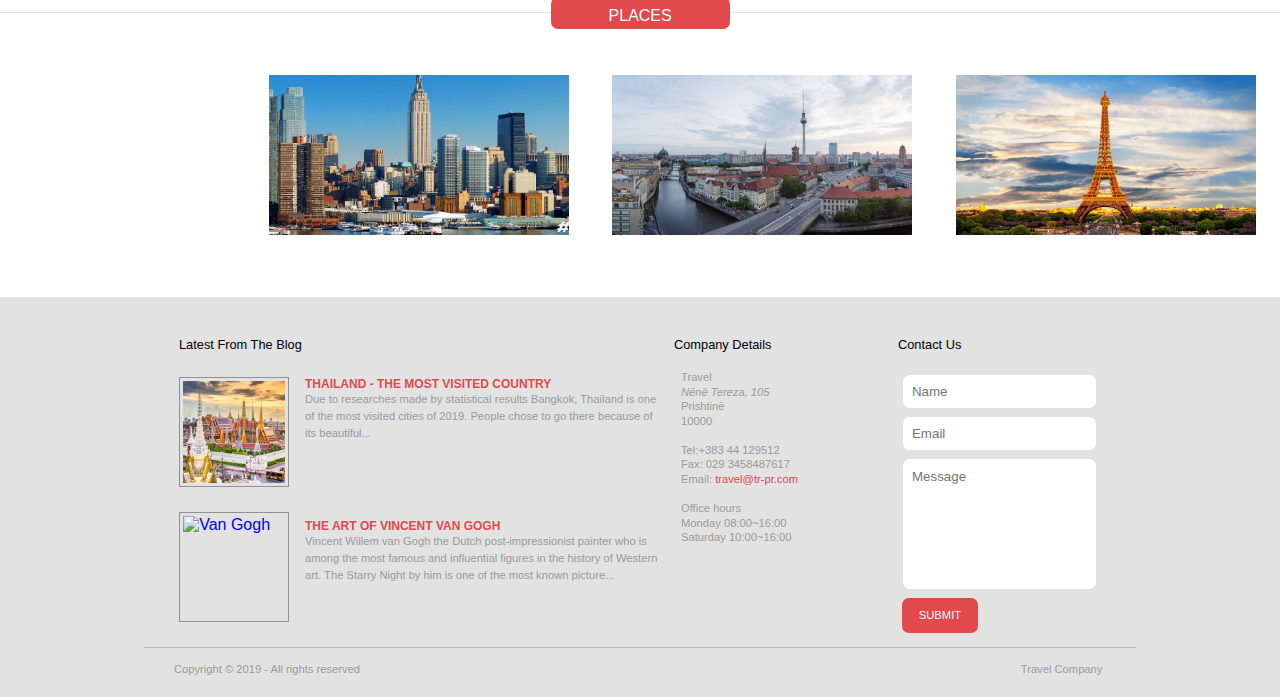
==== commit 5b80bec0: "final small change" ====
--- a/index.html
+++ b/index.html
@@ -177,8 +177,7 @@
                 <div class="footer-section blog">
                     <h2>Latest From The Blog</h2>
                     <a href="blog.html" target="_blank">
-                        <img src="images/cities/Thailand-Wat-Arun-Buddhist-temple-in-Bangkok-Yai-district-of-Bangkok-Wallpaper-Hd-For-Desktop-Mobile-And-Tablet-3840x2400-915x515.jpg"
-                            alt="Thailand landscape" width="110px" height="110px">
+                        <img src="images/cities/thailand.jpg" alt="Thailand landscape" width="110px" height="110px">
                         <h4>Thailand - the most visited country</h4>
                         <p><span style="overflow-x: auto;">Due to researches made by statistical results Bangkok,
                                 Thailand is one of the most visited cities of 2019. People chose to go there because of
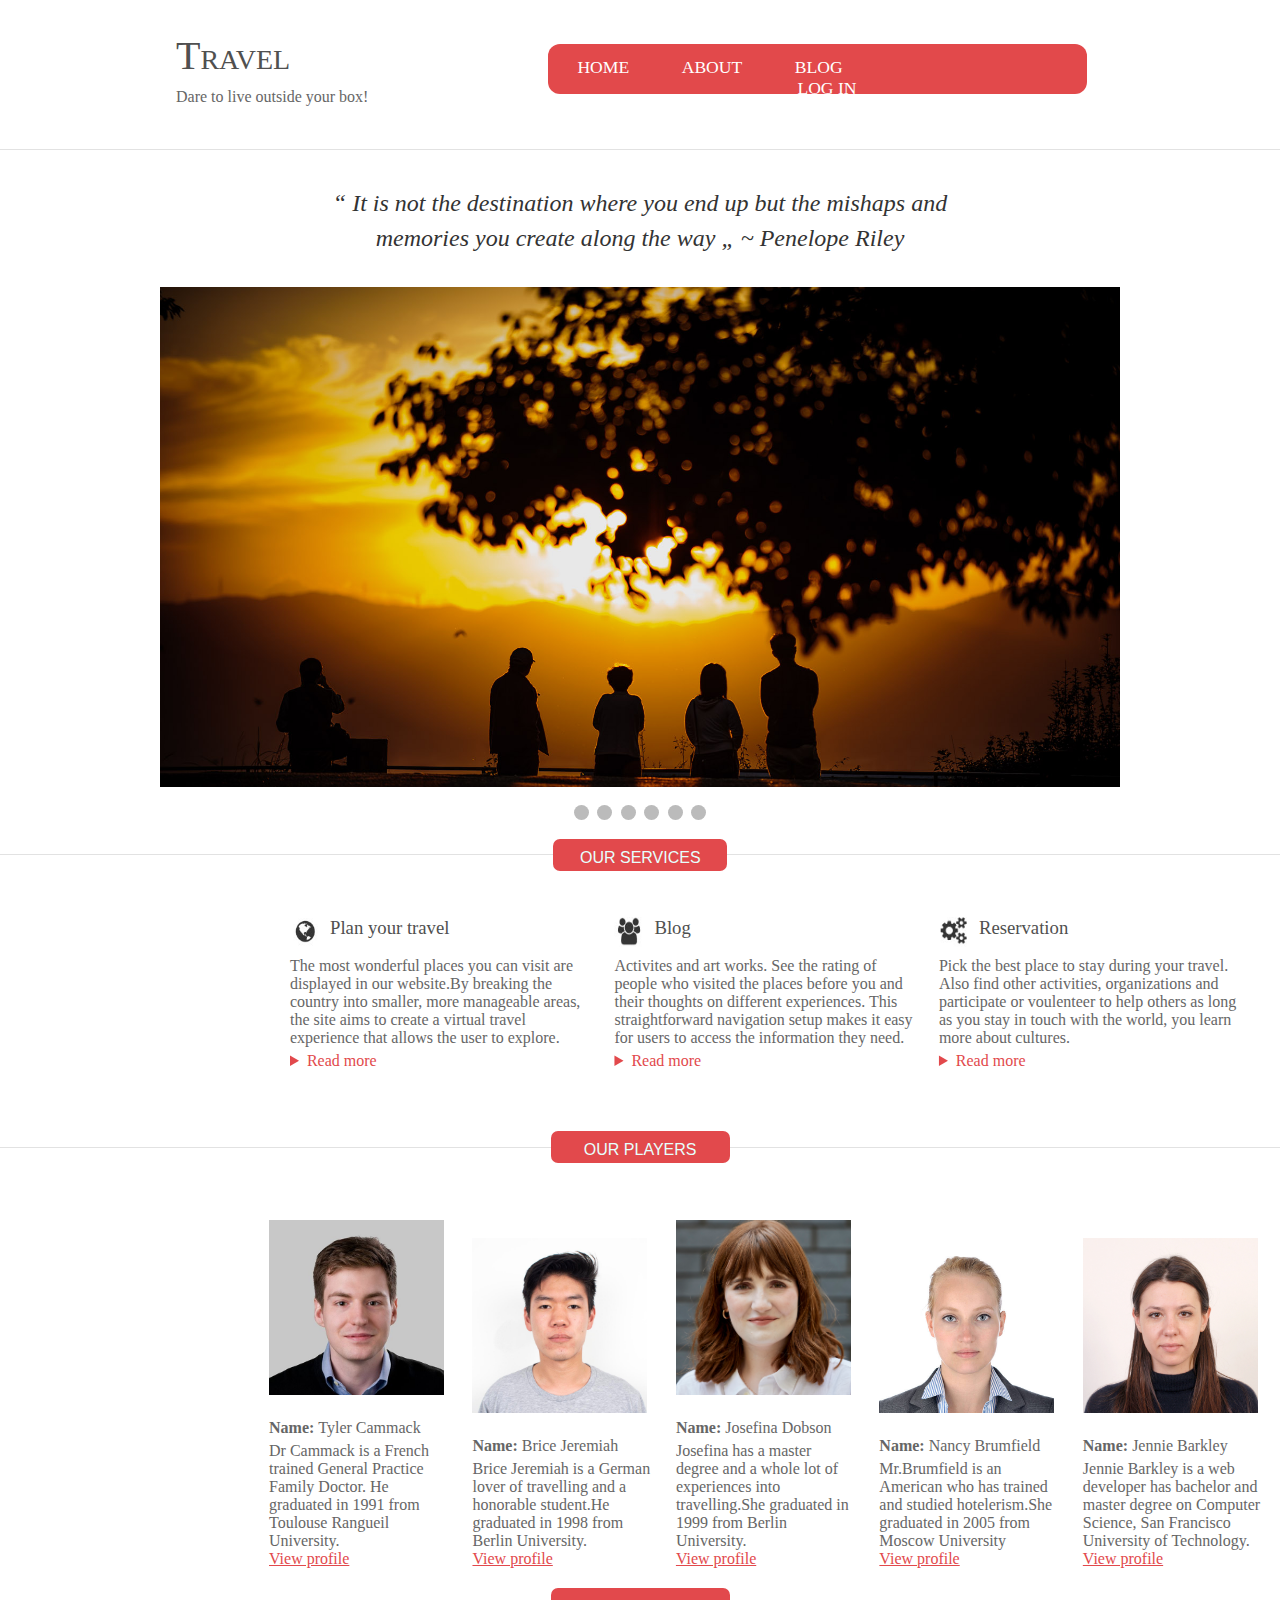
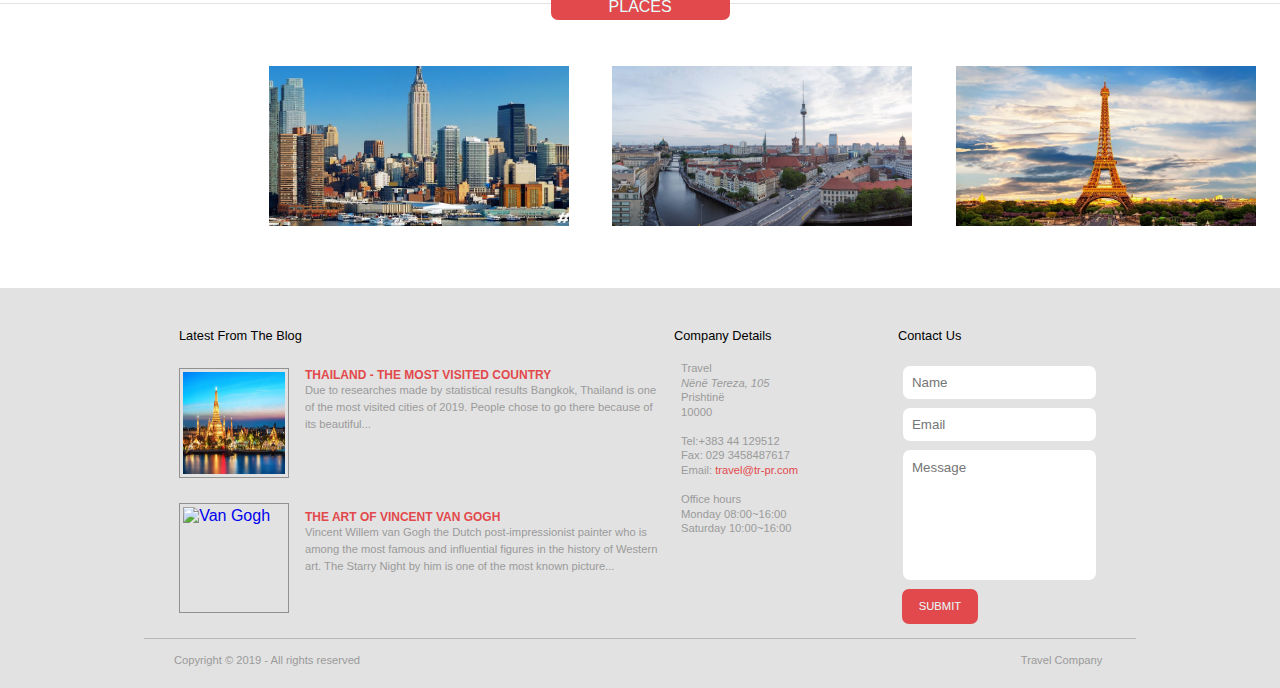
==== commit be72ad4b: "db connection / added php in signUp and logIn page" ====
--- a/index.html
+++ b/index.html
@@ -1,304 +1,355 @@
-<!DOCTYPE html>
-<html>
-
-<head>
-    <title>Travel</title>
-    <meta name="viewport" content="width=device-width, initial-scale=1.0">
-    <link rel="stylesheet" href="css/reset.css">
-    <link rel="stylesheet" href="css/style.css">
-    <link rel="stylesheet" href="css/homePage.css">
-
-</head>
-
-<body>
-    <header>
-        <div class="navigation">
-            <nav>
-                <div class="header-text">
-                    <span class="composition-text">
-                        Travel
-                    </span>
-
-                    <span class="left-text">
-                        Dare to live outside your box!
-                    </span>
-                </div>
-                <i class="fa fa-bars menu-toggle"></i>
-                <ul>
-                    <li><a href="#">HOME</a></li>
-                    <li><a href="about.html" target="_self">ABOUT</a></li>
-                    <li><a href="blog.html" target="_self">BLOG</a></li>
-                    <li><a class="login" href="login.html" target="_self">LOG IN</a></li>
-
-                </ul>
-            </nav>
-        </div>
-    </header>
-
-
-    <p class="centered-text-style">
-        “ It is not the destination where you end up but the mishaps and memories you create along the way „ ~ Penelope
-        Riley
-    </p>
-    <div class="slider" style="position: relative; margin: auto; width: 75%;" id="slider">
-        <div class="mySlides fade">
-            <img src="images/slideshow/JF7_101564.jpg" alt="Visitors enjoying the sunset" style="width:100%">
-        </div>
-
-        <div class="mySlides fade">
-            <img src="images/slideshow/people-men-women-friends.jpg" alt="" style="width:100%">
-        </div>
-
-        <div class="mySlides fade">
-            <img src="images/slideshow/person-on-mountain-top.jpg" alt="A person hiking!!" style="width:100%">
-        </div>
-
-        <div class="mySlides fade">
-            <img src="images/slideshow/Sunset_in_the_Old_Town_-_Bucharest,_Romania_-_Travel_photography_(35031271856).jpg"
-                alt="Sunset in Bucharest!!" style="width:100%">
-        </div>
-
-        <div class="mySlides fade">
-            <img src="images/slideshow/through-the-lens.jpg" alt="A photography" style="width:100%">
-        </div>
-
-        <div class="mySlides fade">
-            <img src="images/slideshow/traveling-people-airport-bridge.jpg" alt="People traveling" style="width:100%">
-        </div>
-    </div>
-    <br>
-
-    <div style="text-align:center">
-        <span class="dot" onclick="currentSlide(1)"></span>
-        <span class="dot" onclick="currentSlide(2)"></span>
-        <span class="dot" onclick="currentSlide(3)"></span>
-        <span class="dot" onclick="currentSlide(4)"></span>
-        <span class="dot" onclick="currentSlide(5)"></span>
-        <span class="dot" onclick="currentSlide(6)"></span>
-    </div>
-
-    <article>
-        <section class="services">
-            <h4 class="redbox">OUR SERVICES</h4>
-            <div>
-                <img src="images/world-icon.PNG" alt="icon" width="30" height="30">
-                <h3 id="title1"></h3>
-                <p id="title_text1"></p>
-                <details class="reddetails">
-                    <summary><a class="article" href="#">Read more</summary>
-                </details>
-            </div>
-            <div>
-                <img src="images/persons-icon.PNG" alt="icon" width="30" height="30">
-                <h3 id="title2"></h3>
-                <p id="title_text2"></p>
-                <details class="reddetails">
-                    <summary><a class="article" href="#">Read more</summary>
-                </details>
-            </div>
-            <div>
-                <img src="images/settings-icon.PNG" alt="icon" width="30" height="30">
-                <h3 id="title3"></h3>
-                <p id="title_text3"></p>
-                <details class="reddetails">
-                    <summary><a class="article" href="#">Read more</summary>
-                </details>
-            </div>
-
-        </section>
-
-
-        <section class="players">
-            <h4 style="top:13px" class="redbox">OUR PLAYERS</h4>
-
-            <figure>
-                <img src="images/people/people1.jpg" alt="photo" width="175" height="175">
-                <figcaption>
-                    <h4>Name: <span id="name1" style="font-weight: lighter;"> </span></h4>
-                    <p id="text_person1"></p>
-                    <a href="https://www.linkedin.com" class="reddetails">View profile</a>
-                </figcaption>
-            </figure>
-
-            <figure>
-                <img src="images/people/people2.jpg" alt="photo" width="175" height="175">
-                <figcaption>
-                    <h4>Name: <span id="name2" style="font-weight: lighter;"> </span></h4>
-                    <p id="text_person2"></p>
-                    <a href="https://www.linkedin.com" class="reddetails">View profile</a>
-                </figcaption>
-            </figure>
-
-            <figure>
-                <img src="images/people/people3.jpg" alt="photo" width="175" height="175">
-                <figcaption>
-                    <h4>Name: <span id="name3" style="font-weight: lighter;"> </span></h4>
-                    <p id="text_person3"></p>
-                    <a href="https://www.linkedin.com" class="reddetails">View profile</a>
-                </figcaption>
-            </figure>
-
-            <figure>
-                <img src="images/people/people4.jpg" alt="photo" width="175" height="175">
-                <figcaption>
-                    <h4>Name: <span id="name4" style="font-weight: lighter;"> </span></h4>
-                    <p id="text_person4"></p>
-                    <a href="https://www.linkedin.com" class="reddetails">View profile</a>
-                </figcaption>
-            </figure>
-
-            <figure>
-                <img src="images/people/people5.jpg" alt="photo" width="175" height="175">
-                <figcaption>
-                    <h4>Name: <span id="name5" style="font-weight: lighter;"> </span></h4>
-                    <p id="text_person5"></p>
-                    <a href="https://www.linkedin.com" class="reddetails">View profile</a>
-                </figcaption>
-            </figure>
-
-        </section>
-
-
-        <section class="work">
-            <h4 class="redbox">PLACES</h4>
-
-            <img src="images/newyork.jpg" alt="image" width="300px" height="160px">
-            <img src="images/berlin.jpg" alt="image" width="300px" height="160px">
-            <img src="images/paris.jpg" alt="image" width="300px" height="160px">
-        </section>
-
-    </article>
-
-
-
-    <footer>
-        <div class="footer">
-            <div class="footer-content">
-                <div class="footer-section blog">
-                    <h2>Latest From The Blog</h2>
-                    <a href="blog.html" target="_blank">
-                        <img src="images/cities/thailand.jpg" alt="Thailand landscape" width="110px" height="110px">
-                        <h4>Thailand - the most visited country</h4>
-                        <p><span style="overflow-x: auto;">Due to researches made by statistical results Bangkok,
-                                Thailand is one of the most visited cities of 2019. People chose to go there because of
-                                its beautiful...</span></p>
-                    </a>
-
-                    <a href="blog.html" style="float: left; margin-top: 25px;" target="_blank">
-                        <img src="images/vanGogh/Vincent_van_Gogh_-_Self-portrait_with_grey_felt_hat_-_Google_Art_Project.jpg"
-                            alt="Van Gogh" width="110px" height="110px">
-
-                        <h4>The art of Vincent van Gogh</h4>
-                        <p><span style="overflow-x: auto;">Vincent Willem van Gogh the Dutch post-impressionist painter
-                                who is among the most famous and influential figures in the history of Western art. The
-                                Starry Night by him is one of the most known picture...</span></p>
-                    </a>
-                </div>
-
-                <div class="footer-section details">
-                    <h2>Company Details</h2>
-                    <ul>
-                        <li>Travel</li>
-                        <li>
-                            <address>N&#xeb;n&#xeb; Tereza, 105</address>
-                        </li>
-                        <li>Prishtin&#xeb;</li>
-                        <li>10000</li>
-                        <br>
-                        <li>Tel:+383 44 129512</li>
-                        <li>Fax: 029 3458487617</li>
-                        <li>Email: <a href="mailto:contact@mydomain.com">travel@tr-pr.com</a></li>
-                        <br>
-                        <li>Office hours</li>
-                        <li>Monday 08:00~16:00</li>
-                        <li>Saturday 10:00~16:00</li>
-                    </ul>
-                </div>
-
-                <div class="footer-section contact-form">
-                    <h2>Contact Us</h2>
-                    <form action="" method="post" id="contact">
-                        <input type="text" placeholder="Name" name="inputType1"><br>
-                        <input type="email" placeholder="Email" name="inputType1" required><br>
-                        <textarea placeholder="Message"></textarea><br>
-                        <input type="submit" form="contact" value="SUBMIT">
-                    </form>
-                </div>
-            </div>
-            <div class="footer-bottom">
-                <p id="copy">Copyright &copy; 2019 - All rights reserved</p>
-                <p id="template">Travel Company</p>
-            </div>
-
-        </div>
-
-
-
-
-
-    </footer>
-
-
-
-    <script src="js/slider.js"></script>
-
-    <script type="text/javascript">
-
-        function Person(first, last, desc) {
-            this.firstname = first;
-            this.lastname = last;
-            this.descVal = desc;
-        }
-
-        function TitleText(title, titleText) {
-            this.titleVal = title;
-            this.titleTextVal = titleText;
-
-        }
-
-
-
-
-        var person1 = new Person("Tyler", "Cammack", "Dr Cammack is a French trained General Practice Family Doctor. He graduated in 1991 from Toulouse Rangueil University.");
-        var person2 = new Person("Brice", "Jeremiah", "Brice Jeremiah is a German lover of travelling and a honorable student.He graduated in 1998 from Berlin University.");
-        var person3 = new Person("Josefina", "Dobson", "Josefina has a master degree and a whole lot of experiences into travelling.She graduated in 1999 from Berlin University.");
-        var person4 = new Person("Nancy", "Brumfield", "Mr.Brumfield is an American who has trained and studied hotelerism.She graduated in 2005 from Moscow University");
-        var person5 = new Person("Jennie", "Barkley", "Jennie Barkley is a web developer has bachelor and master degree on Computer Science, San Francisco University of Technology.");
-
-        var t_text1 = new TitleText("Plan your travel", "The most wonderful places"
-            + " you can visit are displayed in our website.By breaking the country into smaller, more manageable areas, the site aims to create a virtual travel experience that allows the user to explore.");
-        var t_text2 = new TitleText("Blog", "Activites and art works. See the rating of" + " people who visited the places before you and their thoughts on different experiences. This straightforward navigation setup makes it easy for users to access the information they need.");
-        var t_text3 = new TitleText("Reservation", "Pick the best place to stay during" +
-            " your travel. Also find other activities, organizations and participate or voulenteer to help others as long as you stay in touch with the world, you learn more about cultures.");
-
-
-        document.getElementById("name1").innerHTML = person1.firstname +
-            " " + person1.lastname;
-        document.getElementById("name2").innerHTML = person2.firstname +
-            " " + person2.lastname;
-        document.getElementById("name3").innerHTML = person3.firstname +
-            " " + person3.lastname;
-        document.getElementById("name4").innerHTML = person4.firstname +
-            " " + person4.lastname;
-        document.getElementById("name5").innerHTML = person5.firstname +
-            " " + person5.lastname;
-
-        document.getElementById("text_person1").innerHTML = person1.descVal;
-        document.getElementById("text_person2").innerHTML = person2.descVal;
-        document.getElementById("text_person3").innerHTML = person3.descVal;
-        document.getElementById("text_person4").innerHTML = person4.descVal;
-        document.getElementById("text_person5").innerHTML = person5.descVal;
-
-        document.getElementById("title1").innerHTML = t_text1.titleVal;
-        document.getElementById("title2").innerHTML = t_text2.titleVal;
-        document.getElementById("title3").innerHTML = t_text3.titleVal;
-        document.getElementById("title_text1").innerHTML = t_text1.titleTextVal;
-        document.getElementById("title_text2").innerHTML = t_text2.titleTextVal;
-        document.getElementById("title_text3").innerHTML = t_text3.titleTextVal;
-
-
-    </script>
-
-</body>
-
+<!DOCTYPE html>
+<html>
+
+<head>
+    <title>Travel</title>
+    <meta name="viewport" content="width=device-width, initial-scale=1.0">
+    <link rel="stylesheet" href="css/reset.css">
+    <link rel="stylesheet" href="css/style.css">
+    <link rel="stylesheet" href="css/homePage.css">
+
+    <!-- <script src="js/nightMode.js"></script> -->
+    <script src="js/script.js"></script>
+
+</head>
+
+<body>
+    <!-- HEADER -->
+    <header>
+        <div class="navigation">
+            <nav>
+                <div class="header-text">
+                    <span class="composition-text">
+                        Travel
+                    </span>
+
+                    <span class="left-text">
+                        Dare to live outside your box!
+                    </span>
+                </div>
+                <i class="fa fa-bars menu-toggle"></i>
+                <ul>
+                    <li><a href="#">HOME</a></li>
+                    <li><a href="about.html" target="_self">ABOUT</a></li>
+                    <li><a href="blog.html" target="_self">BLOG</a></li>
+                    <li><a class="login" href="loginPage.php" target="_self">LOG IN</a></li>
+
+                </ul>
+            </nav>
+        </div>
+    </header>
+
+
+    <!-- BODY -->
+
+    <p class="centered-text-style">
+        “ It is not the destination where you end up but the mishaps and memories you create along the way „ ~ Penelope
+        Riley
+    </p>
+    <!-- Slider 1 -->
+    <!-- <section id="slider"> -->
+    <div class="slider" style="position: relative; margin: auto; width: 75%;" id="slider">
+        <!-- Slideshow container -->
+        <!-- <div class="slideshow-container"> -->
+
+        <!-- Full-width images with number and caption text -->
+        <div class="mySlides fade">
+            <img src="images/slideshow/JF7_101564.jpg" alt="Visitors enjoying the sunset" style="width:100%">
+        </div>
+
+        <div class="mySlides fade">
+            <img src="images/slideshow/people-men-women-friends.jpg" alt="" style="width:100%">
+        </div>
+
+        <div class="mySlides fade">
+            <img src="images/slideshow/person-on-mountain-top.jpg" alt="A person hiking!!" style="width:100%">
+        </div>
+
+        <div class="mySlides fade">
+            <img src="images/slideshow/Sunset_in_the_Old_Town_-_Bucharest,_Romania_-_Travel_photography_(35031271856).jpg"
+                alt="Sunset in Bucharest!!" style="width:100%">
+        </div>
+
+        <div class="mySlides fade">
+            <img src="images/slideshow/through-the-lens.jpg" alt="A photography" style="width:100%">
+        </div>
+
+        <div class="mySlides fade">
+            <img src="images/slideshow/traveling-people-airport-bridge.jpg" alt="People traveling" style="width:100%">
+        </div>
+    </div>
+    <br>
+
+    <!-- The dots/circles -->
+    <div style="text-align:center">
+        <span class="dot" onclick="currentSlide(1)"></span>
+        <span class="dot" onclick="currentSlide(2)"></span>
+        <span class="dot" onclick="currentSlide(3)"></span>
+        <span class="dot" onclick="currentSlide(4)"></span>
+        <span class="dot" onclick="currentSlide(5)"></span>
+        <span class="dot" onclick="currentSlide(6)"></span>
+        <!-- </div> -->
+    </div>
+
+    <article>
+        <section class="services">
+            <h4 class="redbox">OUR SERVICES</h4>
+            <div>
+                <img src="images/world-icon.PNG" alt="icon" width="30" height="30">
+                <h3 id="title1"></h3>
+                <p id="title_text1"></p>
+                <details class="reddetails">
+                    <summary><a class="article"
+                            href="https://www.bublup.com/go/travel/?gclid=Cj0KCQiAr8bwBRD4ARIsAHa4YyK-Tc4TcCkCWCXvjdn4VkljsKLULuB1auja3yYF9_ncUV1kddog8ZwaAoHzEALw_wcB">Read
+                            more</summary>
+                </details>
+            </div>
+            <div>
+                <img src="images/persons-icon.PNG" alt="icon" width="30" height="30">
+                <h3 id="title2"></h3>
+                <p id="title_text2"></p>
+                <details class="reddetails">
+                    <summary><a class="article"
+                            href="https://cultureisking.net/home/backpackers-guide-to-switzerland">Read more</summary>
+                </details>
+            </div>
+            <div>
+                <img src="images/settings-icon.PNG" alt="icon" width="30" height="30">
+                <h3 id="title3"></h3>
+                <p id="title_text3"></p>
+                <details class="reddetails">
+                    <summary><a class="article"
+                            href="https://www.globalcitizenyear.org/?utm_source=google&utm_medium=grant&utm_campaign=NonBrandGeneral&utm_content=places%20to%20travel&gclid=Cj0KCQiAr8bwBRD4ARIsAHa4YyJRwTzzExsongzw8YNKR__2M_yzZvv4-KCpc82uMk3k2GcLUCpjBUcaAsAeEALw_wcB">Read
+                            more</summary>
+                </details>
+            </div>
+
+        </section>
+
+
+        <section class="players">
+            <h4 style="top:13px" class="redbox">OUR PLAYERS</h4>
+
+            <figure>
+                <img src="images/people/people1.jpg" alt="photo" width="175" height="175">
+                <figcaption>
+                    <h4>Name: <span id="name1" style="font-weight: lighter;"> </span></h4>
+                    <p id="text_person1"></p>
+                    <a href="https://www.linkedin.com" class="reddetails">View profile</a>
+                </figcaption>
+            </figure>
+
+            <figure>
+                <img src="images/people/people2.jpg" alt="photo" width="175" height="175">
+                <figcaption>
+                    <h4>Name: <span id="name2" style="font-weight: lighter;"> </span></h4>
+                    <p id="text_person2"></p>
+                    <a href="https://www.linkedin.com" class="reddetails">View profile</a>
+                </figcaption>
+            </figure>
+
+            <figure>
+                <img src="images/people/people3.jpg" alt="photo" width="175" height="175">
+                <figcaption>
+                    <h4>Name: <span id="name3" style="font-weight: lighter;"> </span></h4>
+                    <p id="text_person3"></p>
+                    <a href="https://www.linkedin.com" class="reddetails">View profile</a>
+                </figcaption>
+            </figure>
+
+            <figure>
+                <img src="images/people/people4.jpg" alt="photo" width="175" height="175">
+                <figcaption>
+                    <h4>Name: <span id="name4" style="font-weight: lighter;"> </span></h4>
+                    <p id="text_person4"></p>
+                    <a href="https://www.linkedin.com" class="reddetails">View profile</a>
+                </figcaption>
+            </figure>
+
+            <figure>
+                <img src="images/people/people5.jpg" alt="photo" width="175" height="175">
+                <figcaption>
+                    <h4>Name: <span id="name5" style="font-weight: lighter;"> </span></h4>
+                    <p id="text_person5"></p>
+                    <a href="https://www.linkedin.com" class="reddetails">View profile</a>
+                </figcaption>
+            </figure>
+
+        </section>
+
+
+        <section class="work">
+            <h4 class="redbox">PLACES</h4>
+
+            <img src="images/newyork.jpg" alt="image" width="300px" height="160px">
+            <img src="images/berlin.jpg" alt="image" width="300px" height="160px">
+            <img src="images/paris.jpg" alt="image" width="300px" height="160px">
+        </section>
+
+    </article>
+
+
+
+
+    <!-- footer -->
+    <footer>
+        <div class="footer">
+            <div class="footer-content">
+                <div class="footer-section blog">
+                    <h2>Latest From The Blog</h2>
+                    <a href="blog.html" target="_blank">
+                        <img src="images/cities/Thailand-Wat-Arun-Buddhist-temple-in-Bangkok-Yai-district-of-Bangkok-Wallpaper-Hd-For-Desktop-Mobile-And-Tablet-3840x2400-915x515.jpg"
+                            alt="Thailand landscape" width="110px" height="110px">
+                        <h4>Thailand - the most visited country</h4>
+                        <p><span style="overflow-x: auto;">Due to researches made by statistical results Bangkok,
+                                Thailand is one of the most visited cities of 2019. People chose to go there because of
+                                its beautiful...</span></p>
+                    </a>
+
+                    <a href="blog.html" style="float: left; margin-top: 25px;" target="_blank">
+                        <img src="images/vanGogh/Vincent_van_Gogh_-_Self-portrait_with_grey_felt_hat_-_Google_Art_Project.jpg"
+                            alt="Van Gogh" width="110px" height="110px">
+
+                        <h4>The art of Vincent van Gogh</h4>
+                        <p><span style="overflow-x: auto;">Vincent Willem van Gogh the Dutch post-impressionist painter
+                                who is among the most famous and influential figures in the history of Western art. The
+                                Starry Night by him is one of the most known picture...</span></p>
+                    </a>
+                </div>
+
+                <div class="footer-section details">
+                    <h2>Company Details</h2>
+                    <ul>
+                        <li>Travel</li>
+                        <li>
+                            <address>N&#xeb;n&#xeb; Tereza, 105</address>
+                        </li>
+                        <li>Prishtin&#xeb;</li>
+                        <li>10000</li>
+                        <br>
+                        <li>Tel:+383 44 129512</li>
+                        <li>Fax: 029 3458487617</li>
+                        <li>Email: <a href="mailto:contact@mydomain.com">travel@tr-pr.com</a></li>
+                        <br>
+                        <li>Office hours</li>
+                        <li>Monday 08:00~16:00</li>
+                        <li>Saturday 10:00~16:00</li>
+                    </ul>
+                </div>
+
+                <div class="footer-section contact-form">
+                    <h2>Contact Us</h2>
+                    <form action="" method="post" id="contact">
+                        <input type="text" placeholder="Name" name="inputType1"><br>
+                        <input type="email" placeholder="Email" name="inputType1" required><br>
+                        <textarea placeholder="Message"></textarea><br>
+                        <input type="submit" form="contact" value="SUBMIT">
+                    </form>
+                </div>
+            </div>
+            <!-- <hr> -->
+            <div class="footer-bottom">
+                <p id="copy">Copyright &copy; 2019 - All rights reserved</p>
+                <p id="template">Travel Company</p>
+            </div>
+
+        </div>
+
+        <!-- <audio id="audio1" controls>
+            <source id="audio2" src="audio/Haydn_Cello_Concerto_D-1.mp3" type="audio/mpeg">
+            </audio> -->
+
+
+
+
+
+    </footer>
+    <!-- //footer -->
+
+
+    <!-- Carousel -->
+    <script type="text/javascript" src="https://cdn.jsdelivr.net/npm/slick-carousel@1.8.1/slick/slick.min.js"></script>
+
+    <!-- Script -->
+    <script src="js/script.js"></script>
+    <!-- jQuery -->
+    <script src="https://cdnjs.cloudflare.com/ajax/libs/jquery/3.4.1/jquery.min.js"
+        integrity="sha256-CSXorXvZcTkaix6Yvo6HppcZGetbYMGWSFlBw8HfCJo=" crossorigin="anonymous"></script>
+
+    <script src="js/header.js"></script>
+
+    <!-- <script type="text/javascript" src="js/signUp.js"></script> -->
+    <script type="text/javascript">
+
+        // var num = 5.56789;
+        // var n = num.toExponential();
+
+        function Person(first, last, desc) {
+            this.firstname = first;
+            this.lastname = last;
+            this.descVal = desc;
+        }
+
+        function TitleText(title, titleText) {
+            this.titleVal = title;
+            this.titleTextVal = titleText;
+
+        }
+
+
+
+
+        var person1 = new Person("Tyler", "Cammack", "Dr Cammack is a French trained General Practice Family Doctor. He graduated in 1991 from Toulouse Rangueil University.");
+        var person2 = new Person("Brice", "Jeremiah", "Brice Jeremiah is a German lover of travelling and a honorable student.He graduated in 1998 from Berlin University.");
+        var person3 = new Person("Josefina", "Dobson", "Josefina has a master degree and a whole lot of experiences into travelling.She graduated in 1999 from Berlin University.");
+        var person4 = new Person("Nancy", "Brumfield", "Mr.Brumfield is an American who has trained and studied hotelerism.She graduated in 2005 from Moscow University");
+        var person5 = new Person("Jennie", "Barkley", "Jennie Barkley is a web developer has bachelor and master degree on Computer Science, San Francisco University of Technology.");
+
+        var t_text1 = new TitleText("Plan your travel", "The most wonderful places"
+            + " you can visit are displayed in our website.By breaking the country into smaller, more manageable areas, the site aims to create a virtual travel experience that allows the user to explore.");
+        var t_text2 = new TitleText("Blog", "Activites and art works. See the rating of" + " people who visited the places before you and their thoughts on different experiences. This straightforward navigation setup makes it easy for users to access the information they need.");
+        var t_text3 = new TitleText("Reservation", "Pick the best place to stay during" +
+            " your travel. Also find other activities, organizations and participate or voulenteer to help others as long as you stay in touch with the world, you learn more about cultures.");
+
+
+        document.getElementById("name1").innerHTML = person1.firstname +
+            " " + person1.lastname;
+        document.getElementById("name2").innerHTML = person2.firstname +
+            " " + person2.lastname;
+        document.getElementById("name3").innerHTML = person3.firstname +
+            " " + person3.lastname;
+        document.getElementById("name4").innerHTML = person4.firstname +
+            " " + person4.lastname;
+        document.getElementById("name5").innerHTML = person5.firstname +
+            " " + person5.lastname;
+
+        document.getElementById("text_person1").innerHTML = person1.descVal;
+        document.getElementById("text_person2").innerHTML = person2.descVal;
+        document.getElementById("text_person3").innerHTML = person3.descVal;
+        document.getElementById("text_person4").innerHTML = person4.descVal;
+        document.getElementById("text_person5").innerHTML = person5.descVal;
+
+        document.getElementById("title1").innerHTML = t_text1.titleVal;
+        document.getElementById("title2").innerHTML = t_text2.titleVal;
+        document.getElementById("title3").innerHTML = t_text3.titleVal;
+        document.getElementById("title_text1").innerHTML = t_text1.titleTextVal;
+        document.getElementById("title_text2").innerHTML = t_text2.titleTextVal;
+        document.getElementById("title_text3").innerHTML = t_text3.titleTextVal;
+
+        try {
+            document.getElementById("demo").innerHTML = localStorage.getItem("pass_word");
+
+            if (document.getElementById("demo") == "") throw "is Empty";
+            if (isNaN(document.getElementById("demo"))) throw "not a number";
+            if (document.getElementById("demo") == "null") throw "is Null";
+            if (document.getElementById("demo") == undefined) throw "undefined";
+        }
+        catch (e) {
+            console.warn("Error thrown:\n" + e + " !")
+        }
+
+    </script>
+
+</body>
+
 </html>--- a/css/style.css
+++ b/css/style.css
@@ -1,259 +1,484 @@
-html, body{
-    font-family: 'Trebuchet MS', 'Lucida Sans Unicode', 'Lucida Grande', 'Lucida Sans', sans-serif;
-    background-color: #ffffff;
-    width:100%;
-}
-*{
-    box-sizing: border-box;
-}
-
-
-header
-{
-   
-    height:150px;
-    width: 100%;
-}
-header .navigation{
-    display: flex;
-    flex-direction: row;
-    justify-content: center;
-    width: 100%;
-    height: 150px;
-}
-
-header nav{
-    padding: 2em 11em;
-    display: flex;
-    align-items: center;
-    width: 100%;
-}
-
-header ul{
-    float: right;
-    margin-left:180px;
-
-    padding-top: 13px;
-     padding-left: 5px;
-    list-style: none;
-    width: 58%;
-    height: 50px;
-    background-color:#E2494B;
-    border-radius:12px;
-}
-
-
-header ul li a {
-    padding: 5px;
-    font-size:1.1rem;
-    text-decoration: none;
-    font-family: Georgia, 'Times New Roman', Times, serif;
-    color:white;
-    padding: 1rem 1rem;
-    border-radius:12px;
-}
-
-
-header ul li {
-  display: inline;
-  padding: 0 8px;
-  padding-top: 10px; 
-  
-}
-
-
-header .menu-toggle{
-    display: none;
-}
-
-
-header a{
-    text-decoration: none;
-    color:white;
-    font-family: Georgia, 'Times New Roman', Times, serif;
-    font-size: small;
-}
-
-header ul li a:hover{
-    color:#ee9395;
-    font-family: Georgia, 'Times New Roman', Times, serif;
-    transition: 0.3s;
-}
-
-header .login{
-  margin-left: 220px;
-}
-
-
-
-  .navigation {
-    justify-content: center;
-    float:left;
-    height: 133px;
-    border-bottom: 1px solid #e2e2e2;
-    
-  }
-
-  .header-text {
-    display: grid;
-    font-family: Georgia, 'Times New Roman', Times, serif;
-  }
-  
-  .composition-text {
-    font-style: regular;
-    color: #505050;
-    font-size: 30pt;
-    text-transform: capitalize;
-    font-variant: small-caps;
-    margin-bottom: 9px;
-  }
-
-
-
-
-
-
-footer{
-    
-    background-color: #E2E2E2 ;
-    color: #9A9A9A;
-    height: 400px;
-    position: relative;
-    width: 100%;
-}
-
-.footer{
-    margin: 0.5em 9em;
-}
-footer .footer-content{
-    height: 350px;
-    display: grid;
-    grid-template-columns: 50% 25% 25%;
-}
-
-footer .footer-content h2{
-    font-size: 0.8em;
-    font-weight: lighter;
-    color: #000000;
-    padding: 20px 0 18px 0;
-}
-
-footer .footer-content .blog{
-    padding: 20px 0 0 10px;
-    margin-left: 25px;
-    width: 100%;
-    display: block;
-}
-.details{
-    display: inline-block;
-    padding: 1em;
-    margin: 0  1.5em;
-}
-footer .footer-content .blog img{
-    border: #919191 solid 1px;
-    padding: 0.2em;
-    float: left;
-    margin-right: 1rem;
-}
-footer .footer-content .blog h4{
-    color: #E2494C;
-    font-size: 0.75em;
-    margin-top: 7px;
-    padding-left: 20px;
-    text-transform: uppercase;
-}
-footer .footer-content .blog a{
-    text-decoration: none;
-}
-
-footer .footer-content .blog p{
-    font-size: 0.7em;
-    line-height: 1.5em;
-    color: #9A9A9A;
-}
-
-footer .footer-content .details{
-    padding: 20px 10px;
-}
-
-
-footer .footer-content .details ul{
-    list-style: none;
-    font-size: 0.7em;
-    margin: 0;
-    padding: 0px 0px 0px 7px;
-    line-height: 1.3em;
-    
-}
-footer .footer-content .details ul li a{
-    text-decoration: none;
-    color: #E2494C;
-}
-
-footer .footer-content .contact-form{
-    padding: 20px 10px;
-}
-footer .footer-content .contact-form input[name="inputType1"] {
-    border: none;
-    width: 85%;
-    border-radius: 7px;
-    height:33px;
-    padding-left: 0.7em;
-    margin: 0.35em;
-}
-
-
- 
-footer .footer-content .contact-form input[type=submit]{
-    background-color: #E2494C;
-    border: none;
-    border-radius: 7px;
-    color: #E7FFFD;
-    font-size: 0.7em;
-    text-decoration: none;
-    cursor: pointer;
-    width: 33.3%;
-    height: 35px;
-    margin-left: 4px;
-}
-footer .footer-content .contact-form input[type=submit]:hover{
-    background-color: rgb(228, 116, 118);
-    transition: 0.5s;
-}
-footer .footer-content .contact-form textarea{
-    border: none;
-    border-radius: 7px;
-    height: 130px;
-    padding: 0.7em 0 0 0.7em;
-    font-family: Arial, Helvetica, sans-serif;
-    margin: 0.35em;
-    width: 85%;
-    resize: none;
-}
-
-
-footer div.footer-bottom{
-    font-size: 0.7em;
-    height: 40px;
-    width: 100%;
-    position: relative;
-    top: 0px;
-    bottom: 0;
-    background-color: #E2E2E2;
-    padding-top: 30px;
-    border-top: 1px solid rgb(184, 182, 182);
-    border-top-style: ridge;
-
-}
-
-footer p#copy{
-    position: absolute;
-    left: 30px;
-    top: 15px;
-}
-
-footer p#template{
-    position: absolute;
-    right: 3em;
-    top: 15px;
-}+html, body{
+    font-family: 'Trebuchet MS', 'Lucida Sans Unicode', 'Lucida Grande', 'Lucida Sans', sans-serif;
+    background-color: #ffffff;
+    width:100%;
+    /* padding: 0em 5em; */
+}
+*{
+    box-sizing: border-box;
+}
+
+ /* header{
+    max-width:100%;
+    margin: auto;
+    padding: 0em 5em;
+    width: 100%;
+    border-bottom: 1px solid #e2e2e2;
+}  */
+header
+{
+    height:150px;
+    width: 100%;
+}
+header .navigation{
+    width: 100%;
+    height: 150px;
+    /* position: fixed;
+    z-index: 1; */
+    /* border: 1px solid red; */
+}
+
+header nav{
+    /* background-color: red ; */
+    padding: 2em 11em;
+    display: flex;
+    align-items: center;
+    width: 100%;
+}
+
+header ul{
+    float: right;
+    margin-left:180px;
+
+    padding-top: 13px;
+     padding-left: 5px;
+    list-style: none;
+    width: 58%;
+    height: 50px;
+
+    /* border: 1px solid red; */
+    background-color:#E2494B;
+    /* padding: 1rem 1rem; */
+    border-radius:12px;
+}
+
+/*header ul li{
+float: left;
+}*/
+
+header ul li a {
+   /* display: block;*/
+
+    padding: 5px;
+
+    font-size:1.1rem;
+    text-decoration: none;
+    font-family: Georgia, 'Times New Roman', Times, serif;
+    color:white;
+    padding: 1rem 1rem;
+   /* margin-left: 200px;*/
+    border-radius:12px;
+}
+
+
+header ul li {
+  display: inline;
+  padding: 0 8px;
+  padding-top: 10px; 
+  
+}
+
+
+header .menu-toggle{
+    display: none;
+}
+
+
+header a{
+    text-decoration: none;
+    color:white;
+    /*padding: 0em 1em;*/
+    font-family: Georgia, 'Times New Roman', Times, serif;
+    font-size: small;
+}
+
+header ul li a:hover{
+    color:#ee9395;
+    font-family: Georgia, 'Times New Roman', Times, serif;
+    transition: 0.3s;
+}
+
+header .login{
+  margin-left: 220px;
+}
+
+
+.left-text{
+    font-size:12pt;
+    color:#666666;
+}
+
+/**/
+
+.centered-text-style {
+height:133px;
+text-align: center;
+display:inline-block;
+line-height: 35px;
+font-size:22pt;
+overflow-x: auto;
+font-family:Georgia, 'Times New Roman', Times, serif; 
+font-style:italic;
+color: #333333;
+padding: 0 4.7em;
+}
+
+.slider-holder
+{
+    width: 960px;
+    height: 426px;
+    margin-left: auto;
+    margin-right: auto;
+    margin-top: 0px;
+    text-align: center;
+    overflow: hidden;
+}
+  .navigation {
+    justify-content: center;
+    float:left;
+    height: 133px;
+    border-bottom: 1px solid #e2e2e2;
+    
+  }
+
+
+.dropdown-content {
+
+  display: none;
+  position: absolute;
+
+  background-color: #f9f9f9;
+  width: 25%;
+  height: 350px;
+  border-radius: 12px;
+  right: 105px;
+  box-shadow: 0px 8px 16px 0px rgba(0,0,0,0.2);
+  z-index: 1;
+}
+
+
+.dropdown:hover .dropdown-content {
+ 
+  display: block;
+}
+.row{
+   
+  width: 100%;
+  height: 100%;
+  padding: 10px;
+  background-color: white;
+  border-radius: 12px;
+
+}
+
+.column {
+  float: left;
+ 
+  padding: 10px;
+ 
+  height: 240px;
+}
+
+.column a {
+  float: none;
+  color: black;
+  padding: 16px;
+  text-decoration: none;
+  display: block;
+  text-align: left;
+}
+
+.column a:hover {
+  background-color: #ddd;
+}
+
+
+.inputStyle_1{
+  width: 100%;
+  background-position: 10px 10px;
+  background-size: 30px;
+  background-repeat: no-repeat;
+  font-size: 16px;
+  padding: 14px 20px 12px 45px;
+  border: 1px solid #ddd;
+  margin-top: 10px;
+
+}
+
+
+.inputStyle_2{
+  box-sizing: border-box;
+  font-size: 12.4px;
+  color: #666666 ;
+  width: 100%;
+  padding: 14px 0px 12px 11px;
+  border: 1px solid #ddd;
+  margin-top: 10px;
+}
+
+
+.inline{
+  display: inline-block;
+
+  margin-top: 10px; 
+ 
+}
+
+input[name=search]{
+    background-color: #E2494C;
+    border: none;
+    border-radius: 7px;
+    color: #E7FFFD;
+    font-size: 0.7em;
+    text-decoration: none;
+    cursor: pointer;
+    width: 33.3%;
+    height: 35px;
+    position: relative;
+    left: 68%;
+    top: 20px;
+}
+input[name=search]:hover{
+    background-color: rgb(228, 116, 118);
+    transition: 0.5s;
+}
+
+
+
+
+
+
+
+
+
+
+
+
+
+/*------------------------------------------*/
+
+
+
+
+  .header-text {
+    display: grid;
+    font-family: Georgia, 'Times New Roman', Times, serif;
+  }
+  .composition-text {
+    font-style: regular;
+    color: #505050;
+    font-size: 30pt;
+    text-transform: capitalize;
+    font-variant: small-caps;
+    margin-bottom: 9px;
+  }
+  .left-text{
+    font-size:12pt;
+    color:#666666;
+}
+
+  .just-text{
+   font-style: regular;
+    color: #505050;
+    font-size: 15pt;
+}
+
+/* // HEADER*/
+
+
+
+
+/* FOOTER */
+
+footer{
+    
+    background-color: #E2E2E2 ;
+    color: #9A9A9A;
+    height: 400px;
+    position: relative;
+    width: 100%;
+    /* padding: 0 5em; */
+    /* margin: 0 50px 0 50px; */
+}
+.footer{
+    margin: 0.5em 9em;
+}
+footer .footer-content{
+    height: 350px;
+    display: grid;
+    grid-template-columns: 50% 25% 25%;
+    /* border: 1px solid blue; */
+}
+
+footer .footer-content h2{
+    font-size: 0.8em;
+    font-weight: lighter;
+    color: #000000;
+    padding: 20px 0 18px 0;
+}
+
+/* footer blog */
+footer .footer-content .blog{
+    padding: 20px 0 0 10px;
+    margin-left: 25px;
+    width: 100%;
+    display: block;
+}
+.details{
+    display: inline-block;
+    padding: 1em;
+    margin: 0  1.5em;
+}
+footer .footer-content .blog img{
+    border: #919191 solid 1px;
+    padding: 0.2em;
+    float: left;
+    margin-right: 1rem;
+}
+footer .footer-content .blog h4{
+    color: #E2494C;
+    font-size: 0.75em;
+    margin-top: 7px;
+    padding-left: 20px;
+    text-transform: uppercase;
+}
+footer .footer-content .blog a{
+    text-decoration: none;
+}
+
+footer .footer-content .blog p{
+    font-size: 0.7em;
+    line-height: 1.5em;
+    color: #9A9A9A;
+}
+
+/* footer details */
+footer .footer-content .details{
+    padding: 20px 10px;
+    /* grid-column: 3; */
+}
+footer .footer-content .details ul{
+    list-style: none;
+    font-size: 0.7em;
+    margin: 0;
+    padding: 0px 0px 0px 7px;
+    line-height: 1.3em;
+    
+}
+footer .footer-content .details ul li a{
+    text-decoration: none;
+    color: #E2494C;
+}
+
+/* footer contact form */
+footer .footer-content .contact-form{
+    padding: 20px 10px;
+}
+footer .footer-content .contact-form input[name="inputType1"] {
+    border: none;
+    width: 85%;
+    border-radius: 7px;
+    height:33px;
+    padding-left: 0.7em;
+    margin: 0.35em;
+}
+
+
+ 
+footer .footer-content .contact-form input[type=submit]{
+    background-color: #E2494C;
+    border: none;
+    border-radius: 7px;
+    color: #E7FFFD;
+    font-size: 0.7em;
+    text-decoration: none;
+    cursor: pointer;
+    width: 33.3%;
+    height: 35px;
+    margin-left: 4px;
+}
+footer .footer-content .contact-form input[type=submit]:hover{
+    background-color: rgb(228, 116, 118);
+    transition: 0.5s;
+}
+footer .footer-content .contact-form textarea{
+    border: none;
+    border-radius: 7px;
+    height: 130px;
+    padding: 0.7em 0 0 0.7em;
+    font-family: Arial, Helvetica, sans-serif;
+    margin: 0.35em;
+    width: 85%;
+    resize: none;
+}
+
+/* footer bottom/copyright */
+ footer div.footer-bottom{
+    font-size: 0.7em;
+    height: 40px;
+    width: 100%;
+    position: relative;
+    top: 0px;
+    bottom: 0;
+    background-color: #E2E2E2;
+    padding-top: 30px;
+    border-top: 1px solid rgb(184, 182, 182);
+    border-top-style: ridge;
+
+}
+
+
+/* media queries */
+@media only screen and(max-width:750px){
+    header ul{
+         /* float:right; */
+        margin:0px;
+        padding: 0px;
+        list-style: none;
+        border: 1px solid red;  
+        padding: 1rem 1rem;
+        border-radius:12px; 
+        width: 100%;
+        background-color:#E2494B;
+    }
+
+    header ul li{
+        width:100%
+        /* //??? */
+    }
+
+    header .logo{
+        float:left;
+        margin-bottom: 9px; 
+        border:1px solid red;
+         height:inherit; 
+    }
+
+}
+
+@media only screen and (max-width:1003px){
+    header ul{
+        margin-top:20px;
+    }
+}
+
+footer p#copy{
+    position: absolute;
+    left: 30px;
+    top: 15px;
+}
+
+footer p#template{
+    position: absolute;
+    right: 3em;
+    top: 15px;
+}
+
+/* //FOOTER */
+
+
+
+
+
+
+
--- a/css/homePage.css
+++ b/css/homePage.css
@@ -1,196 +1,212 @@
-
-.centered-text-style {
-    text-align: center;
-    display:inline-block;
-    line-height: 35px;
-    font-size:18pt;
-    overflow-x: auto;
-    overflow:hidden;
-    font-family:Georgia, 'Times New Roman', Times, serif; 
-    font-style:italic;
-    color: #333333;
-    padding: 1.5em 4em;
-    margin: 0 9em;
-}
-
-.slider {
-    background-position: center center;
-    display: block;
-    width: 100%;
-    height: 500px;
-    position: relative;
-    background-size: cover;
-    background-repeat: no-repeat;
-    background-color: #000;
-    overflow: hidden;
-    transition: transform 5.4s;
-} 
-.mySlides {
-    background-position: center center;
-    display: block;
-    width: 100%;
-    height: 100%;
-    margin: auto;
-    position: relative;
-    background-size: cover;
-    background-repeat: no-repeat;
-    background-color: #000;
-    overflow: hidden;
-    transition: transform .4s;
-}
-
-.mySlides{
-    position: absolute;
-}
-
-.dot {
-	cursor: pointer;
-	height: 15px;
-	width: 15px;
-	margin: 0 2px;
-	background-color: #bbb;
-	border-radius: 50%;
-	display: inline-block;
-	transition: background-color 0.6s ease;
-}
-
-.active,
-.dot:hover {
-	background-color: #717171;
-}
-
-
-.fade {
-	-webkit-animation-name: fade;
-	-webkit-animation-duration: 1.5s;
-	animation-name: fade;
-	animation-duration: 1.5s;
-}
-
-@-webkit-keyframes fade {
-	from {
-		opacity: 0.4;
-	}
-	to {
-		opacity: 1;
-	}
-}
-
-@keyframes fade {
-	from {
-		opacity: 0.4;
-	}
-	to {
-		opacity: 1;
-	}
-}
-
-
-
-.article{
-    color: #E2494C;
-    text-decoration: none;
-}
-
-
-.services{
-     position: relative;
-     top: 30px;
-     border-bottom: 1px solid #e2e2e2;
-     border-top: 1px solid #e2e2e2;
-     padding: 0px 20px;
-}
-
-
-.services div{
-    display: inline-block;
-    width: 300px;
-    height: 200px;
-    margin: 30px 0px 30px 20px;
-    position:relative;
-    left: 250px; 
-
-
-}
-
-.services div img {
-    float: left;
-    margin-right: 10px;
-    margin-bottom: 10px;
-}
-.services div h3{
-    font-family:Georgia, 'Times New Roman', Times, serif;
-    font-style: regular;
-    color: #505050;
-    font-weight: lighter;
-}
-.services div p {
-    clear: both;
-    font-family:Georgia, 'Times New Roman', Times, serif;
-    color:#666666;
-}
-
-.reddetails{
-    font-family:Georgia, 'Times New Roman', Times, serif;
-    color:#E2494C;
-    margin-top: 5px;
-
-}
-
-.players{
-    border-bottom: 1px solid #e2e2e2;
-}
-
-.players figure{
-    display: inline-block;
-    margin: 70px 0px 35px 19px;
-    position: relative;
-    left:250px;
-    width:180px;
-}
-
-.players figure figcaption{
-    margin-top: 20px;
-}
-
-
-.players figure figcaption p {
-     font-family:Georgia, 'Times New Roman', Times, serif;
-     margin-top: 5px;
-    color:#666666;
-
-}
-
-.players figure figcaption h4 {
-     font-family:Georgia, 'Times New Roman', Times, serif;
-    color:#666666;
-
-}
-
-.work img{
-    display: inline-block;
-    margin: 30px 0px 50px 39px;
-    position: relative;
-    left:230px;
-}
-
-.redbox{
-    background-color: #E2494C;
-    border: none;
-    border-radius: 7px;
-    color: #E7FFFD;
-    text-decoration: none;
-    text-align: center;
-    padding-top: 6px;
-    font-weight: lighter;
-    cursor: pointer;
-    width: 14%;
-    height: 32px;
-    margin-left: 4px;
-    position: relative;
-    top:-16px;
-    left:42.7%;
-    align-content: center;
-    vertical-align: middle;
-
+
+.centered-text-style {
+    text-align: center;
+    display:inline-block;
+    line-height: 35px;
+    font-size:18pt;
+    overflow-x: auto;
+    overflow:hidden;
+    font-family:Georgia, 'Times New Roman', Times, serif; 
+    font-style:italic;
+    color: #333333;
+    padding: 1.5em 4em;
+    margin: 0 9em;
+}
+
+.slider {
+    background-position: center center;
+    display: block;
+    width: 100%;
+    height: 500px;
+    position: relative;
+    background-size: cover;
+    background-repeat: no-repeat;
+    background-color: #000;
+    overflow: hidden;
+    transition: transform 5.4s;
+} 
+.mySlides {
+    background-position: center center;
+    display: block;
+    width: 100%;
+    height: 100%;
+    margin: auto;
+    position: relative;
+    background-size: cover;
+    background-repeat: no-repeat;
+    background-color: #000;
+    overflow: hidden;
+    transition: transform .4s;
+}
+
+.mySlides{
+    position: absolute;
+}
+
+.dot {
+	cursor: pointer;
+	height: 15px;
+	width: 15px;
+	margin: 0 2px;
+	background-color: #bbb;
+	border-radius: 50%;
+	display: inline-block;
+	transition: background-color 0.6s ease;
+}
+
+.active,
+.dot:hover {
+	background-color: #717171;
+}
+
+/* Transition Animation */
+
+.fade {
+	-webkit-animation-name: fade;
+	-webkit-animation-duration: 1.5s;
+	animation-name: fade;
+	animation-duration: 1.5s;
+}
+
+@-webkit-keyframes fade {
+	from {
+		opacity: 0.4;
+	}
+	to {
+		opacity: 1;
+	}
+}
+
+@keyframes fade {
+	from {
+		opacity: 0.4;
+	}
+	to {
+		opacity: 1;
+	}
+}
+
+.button-holder
+{
+    position: relative;
+    bottom: 67px;
+}
+
+a.button {
+    -webkit-appearance: button;
+    -moz-appearance: button;
+    appearance: button;
+
+    text-decoration: none;
+    color: initial;
+}
+
+
+
+.article{
+    color: #E2494C;
+    text-decoration: none;
+}
+
+
+.services{
+     position: relative;
+     top: 30px;
+     border-bottom: 1px solid #e2e2e2;
+     border-top: 1px solid #e2e2e2;
+     padding: 0px 20px;
+}
+
+
+.services div{
+    display: inline-block;
+    width: 300px;
+    height: 200px;
+    margin: 30px 0px 30px 20px;
+    position:relative;
+    left: 250px; 
+
+
+}
+
+.services div img {
+    float: left;
+    margin-right: 10px;
+    margin-bottom: 10px;
+}
+.services div h3{
+    font-family:Georgia, 'Times New Roman', Times, serif;
+    font-style: regular;
+    color: #505050;
+    font-weight: lighter;
+}
+.services div p {
+    clear: both;
+    font-family:Georgia, 'Times New Roman', Times, serif;
+    color:#666666;
+}
+
+.reddetails{
+    font-family:Georgia, 'Times New Roman', Times, serif;
+    color:#E2494C;
+    margin-top: 5px;
+
+}
+
+.players{
+    border-bottom: 1px solid #e2e2e2;
+}
+
+.players figure{
+    display: inline-block;
+    margin: 70px 0px 35px 19px;
+    position: relative;
+    left:250px;
+    width:180px;
+}
+
+.players figure figcaption{
+    margin-top: 20px;
+}
+
+
+.players figure figcaption p {
+     font-family:Georgia, 'Times New Roman', Times, serif;
+     margin-top: 5px;
+    color:#666666;
+
+}
+
+.players figure figcaption h4 {
+     font-family:Georgia, 'Times New Roman', Times, serif;
+    color:#666666;
+
+}
+
+.work img{
+    display: inline-block;
+    margin: 30px 0px 50px 39px;
+    position: relative;
+    left:230px;
+}
+
+.redbox{
+    background-color: #E2494C;
+    border: none;
+    border-radius: 7px;
+    color: #E7FFFD;
+    text-decoration: none;
+    text-align: center;
+    padding-top: 6px;
+    font-weight: lighter;
+    cursor: pointer;
+    width: 14%;
+    height: 32px;
+    margin-left: 4px;
+    position: relative;
+    top:-16px;
+    left:42.7%;
+    align-content: center;
+    vertical-align: middle;
+
 }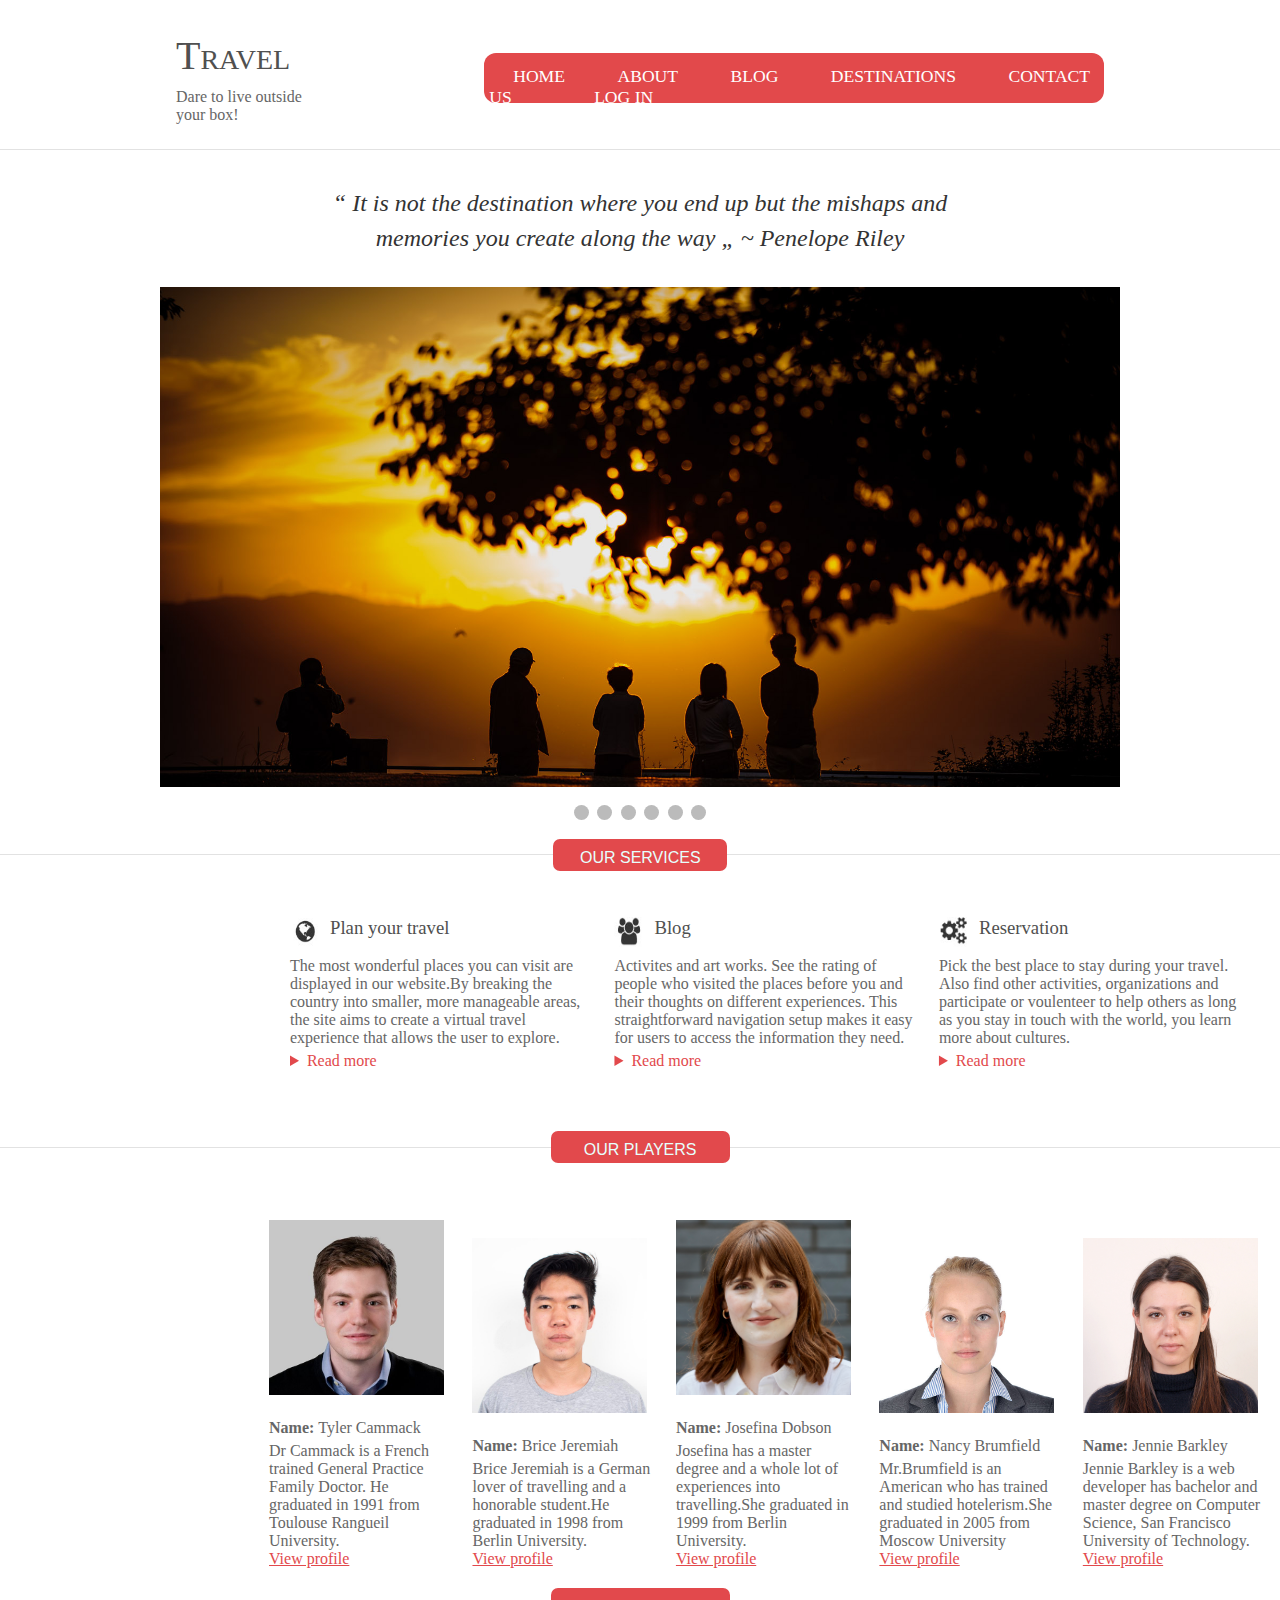
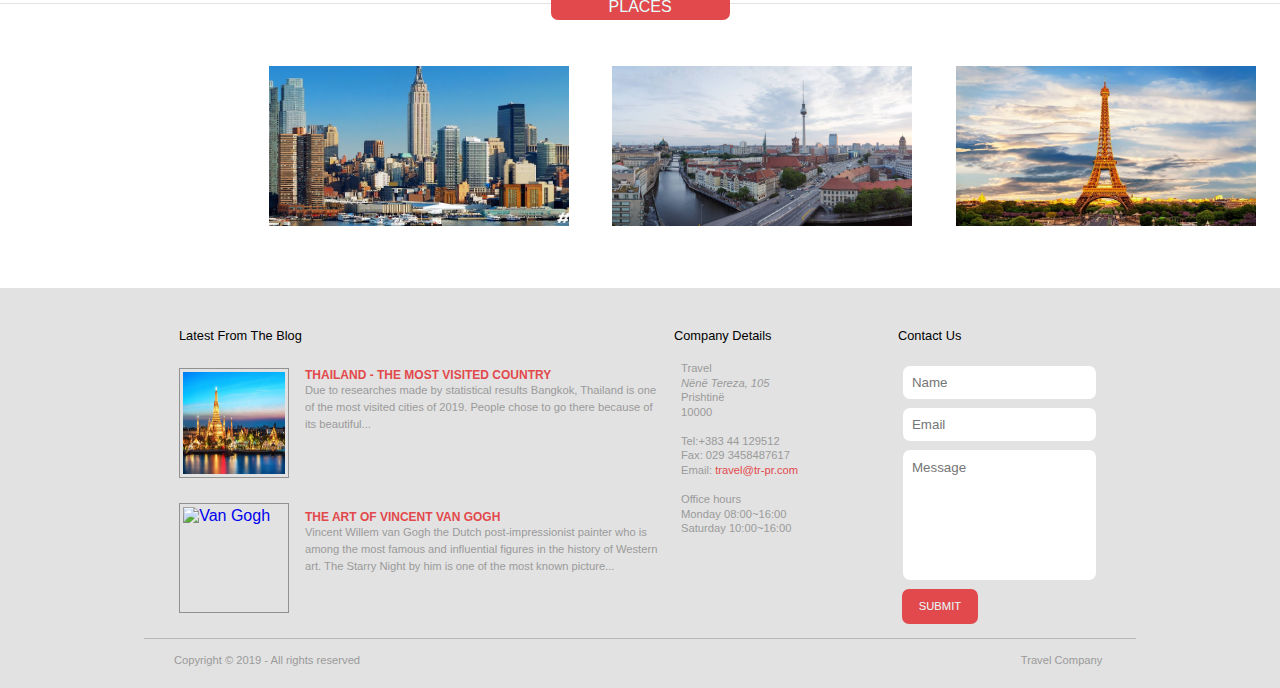
==== commit beec521a: "added 2 new pages" ====
--- a/index.html
+++ b/index.html
@@ -32,6 +32,8 @@
                     <li><a href="#">HOME</a></li>
                     <li><a href="about.html" target="_self">ABOUT</a></li>
                     <li><a href="blog.html" target="_self">BLOG</a></li>
+                    <li><a href="destination.html" target="_self">DESTINATIONS</a></li>
+                    <li><a href="contactUs.html" target="_self">CONTACT US</a></li>
                     <li><a class="login" href="loginPage.php" target="_self">LOG IN</a></li>
 
                 </ul>
--- a/css/style.css
+++ b/css/style.css
@@ -43,7 +43,7 @@
     padding-top: 13px;
      padding-left: 5px;
     list-style: none;
-    width: 58%;
+    width: 100%;
     height: 50px;
 
     /* border: 1px solid red; */
@@ -99,7 +99,7 @@
 }
 
 header .login{
-  margin-left: 220px;
+  margin-left: 30px;
 }
 
 
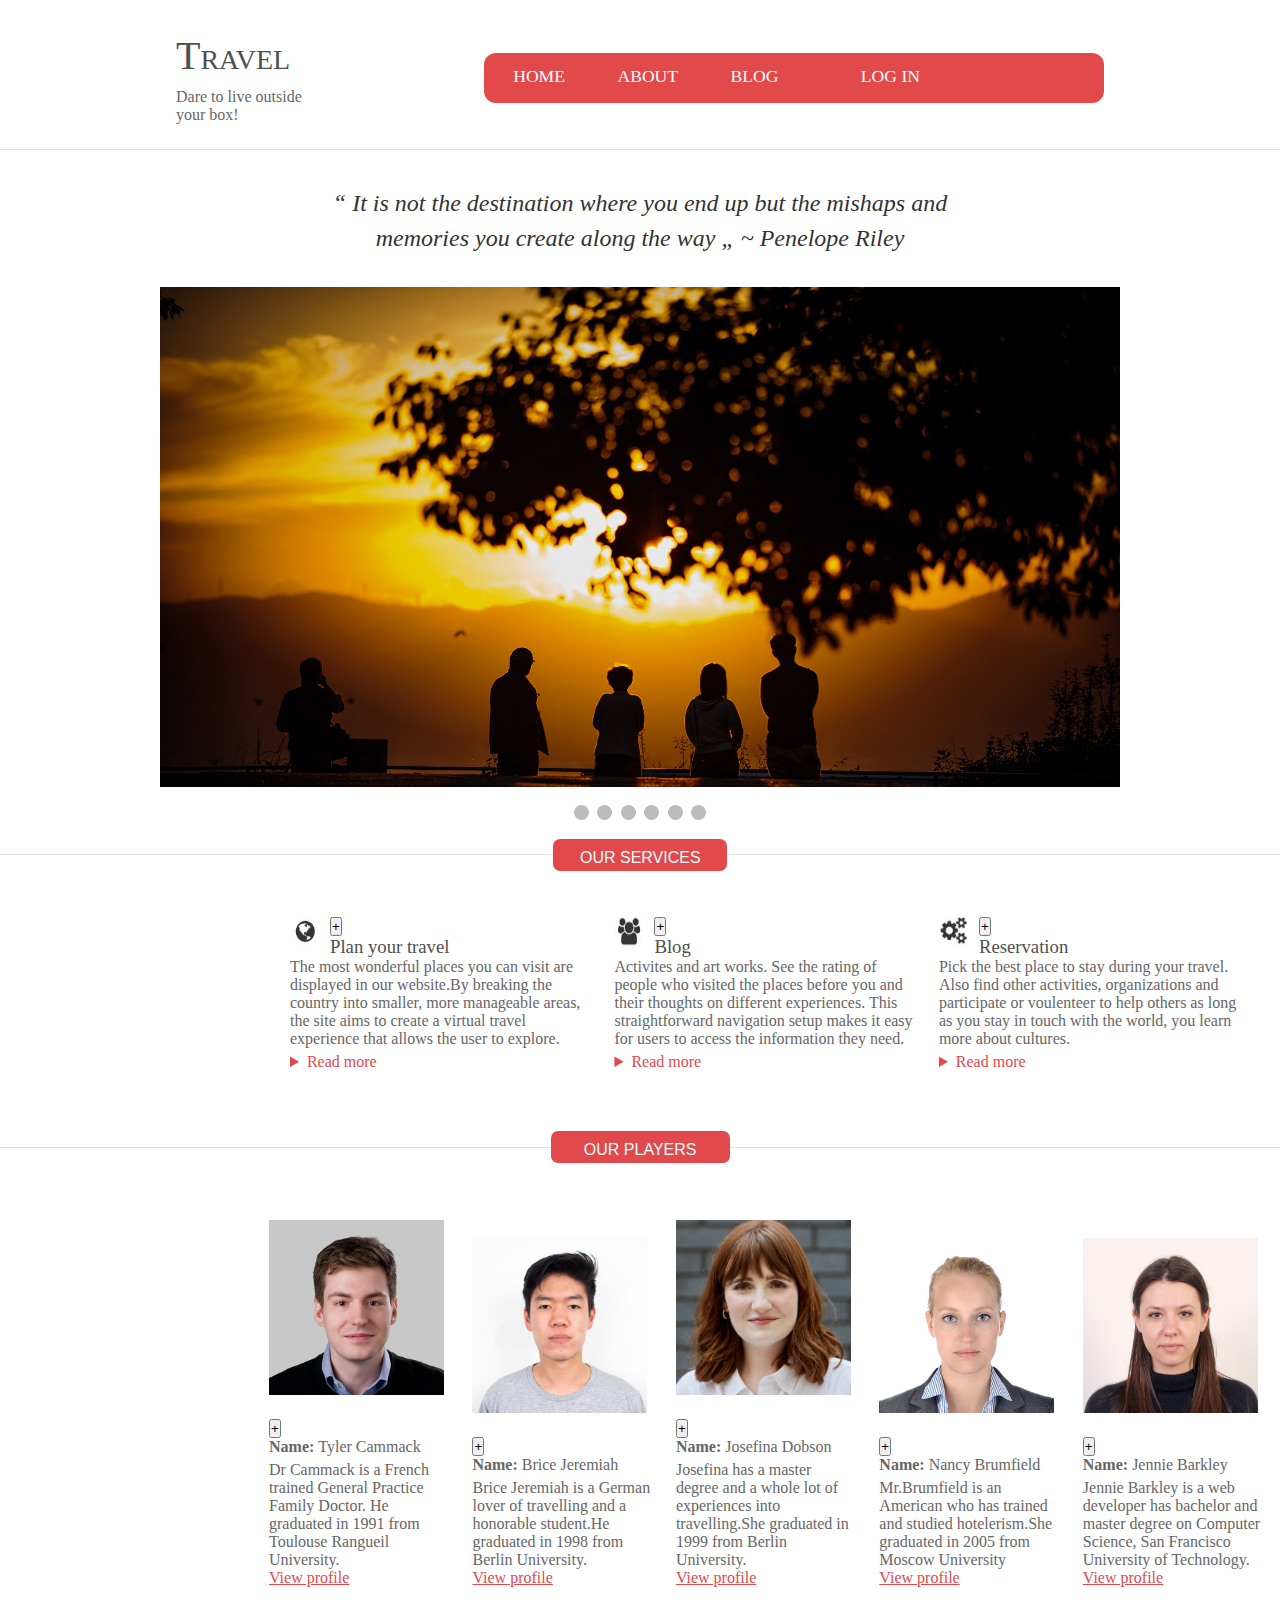
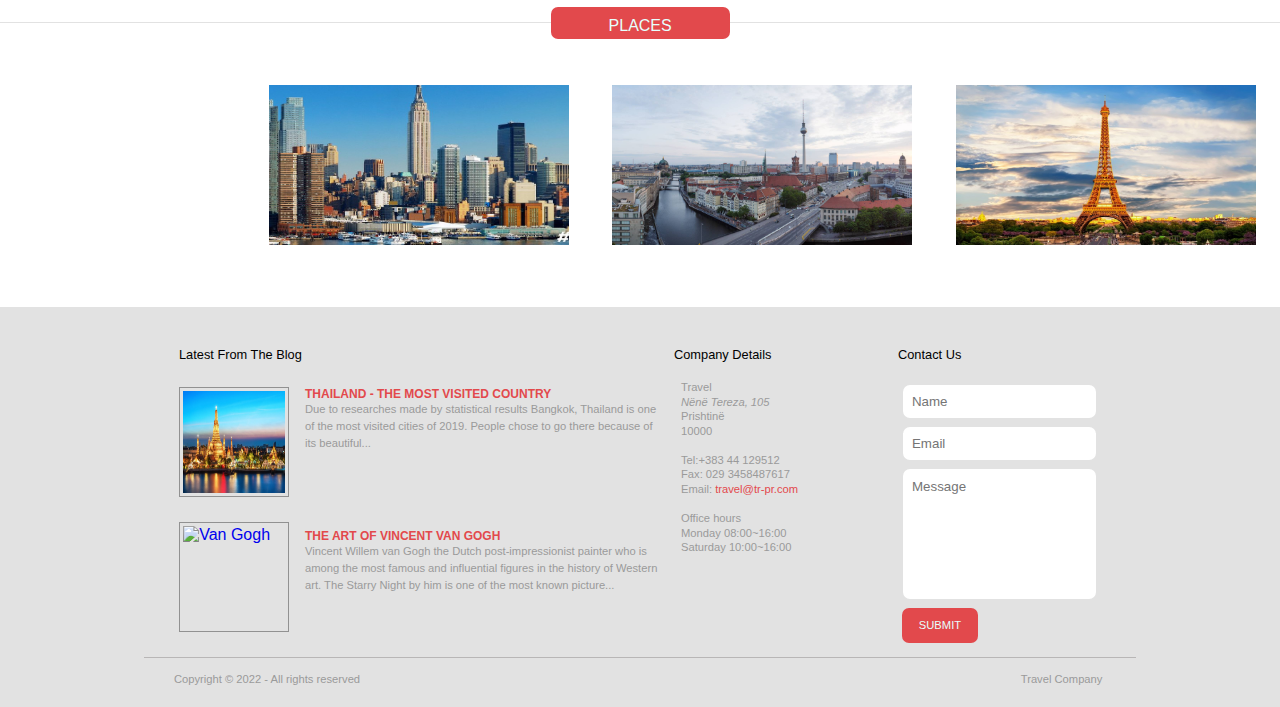
==== commit 5a102747: "changes ne contact us" ====
--- a/index.html
+++ b/index.html
@@ -14,6 +14,7 @@
 </head>
 
 <body>
+
     <!-- HEADER -->
     <header>
         <div class="navigation">
@@ -32,9 +33,8 @@
                     <li><a href="#">HOME</a></li>
                     <li><a href="about.html" target="_self">ABOUT</a></li>
                     <li><a href="blog.html" target="_self">BLOG</a></li>
-                    <li><a href="destination.html" target="_self">DESTINATIONS</a></li>
-                    <li><a href="contactUs.html" target="_self">CONTACT US</a></li>
                     <li><a class="login" href="loginPage.php" target="_self">LOG IN</a></li>
+
 
                 </ul>
             </nav>
@@ -98,6 +98,7 @@
             <h4 class="redbox">OUR SERVICES</h4>
             <div>
                 <img src="images/world-icon.PNG" alt="icon" width="30" height="30">
+                <button>+</button>
                 <h3 id="title1"></h3>
                 <p id="title_text1"></p>
                 <details class="reddetails">
@@ -108,6 +109,7 @@
             </div>
             <div>
                 <img src="images/persons-icon.PNG" alt="icon" width="30" height="30">
+                <button>+</button>
                 <h3 id="title2"></h3>
                 <p id="title_text2"></p>
                 <details class="reddetails">
@@ -117,6 +119,7 @@
             </div>
             <div>
                 <img src="images/settings-icon.PNG" alt="icon" width="30" height="30">
+                <button>+</button>
                 <h3 id="title3"></h3>
                 <p id="title_text3"></p>
                 <details class="reddetails">
@@ -134,16 +137,20 @@
 
             <figure>
                 <img src="images/people/people1.jpg" alt="photo" width="175" height="175">
-                <figcaption>
+
+                <figcaption>
+                    <button>+</button>
                     <h4>Name: <span id="name1" style="font-weight: lighter;"> </span></h4>
                     <p id="text_person1"></p>
                     <a href="https://www.linkedin.com" class="reddetails">View profile</a>
+
                 </figcaption>
             </figure>
 
             <figure>
                 <img src="images/people/people2.jpg" alt="photo" width="175" height="175">
                 <figcaption>
+                    <button>+</button>
                     <h4>Name: <span id="name2" style="font-weight: lighter;"> </span></h4>
                     <p id="text_person2"></p>
                     <a href="https://www.linkedin.com" class="reddetails">View profile</a>
@@ -153,6 +160,7 @@
             <figure>
                 <img src="images/people/people3.jpg" alt="photo" width="175" height="175">
                 <figcaption>
+                    <button>+</button>
                     <h4>Name: <span id="name3" style="font-weight: lighter;"> </span></h4>
                     <p id="text_person3"></p>
                     <a href="https://www.linkedin.com" class="reddetails">View profile</a>
@@ -162,6 +170,7 @@
             <figure>
                 <img src="images/people/people4.jpg" alt="photo" width="175" height="175">
                 <figcaption>
+                    <button>+</button>
                     <h4>Name: <span id="name4" style="font-weight: lighter;"> </span></h4>
                     <p id="text_person4"></p>
                     <a href="https://www.linkedin.com" class="reddetails">View profile</a>
@@ -171,6 +180,7 @@
             <figure>
                 <img src="images/people/people5.jpg" alt="photo" width="175" height="175">
                 <figcaption>
+                    <button>+</button>
                     <h4>Name: <span id="name5" style="font-weight: lighter;"> </span></h4>
                     <p id="text_person5"></p>
                     <a href="https://www.linkedin.com" class="reddetails">View profile</a>
@@ -251,7 +261,7 @@
             </div>
             <!-- <hr> -->
             <div class="footer-bottom">
-                <p id="copy">Copyright &copy; 2019 - All rights reserved</p>
+                <p id="copy">Copyright &copy; 2022 - All rights reserved</p>
                 <p id="template">Travel Company</p>
             </div>
 
